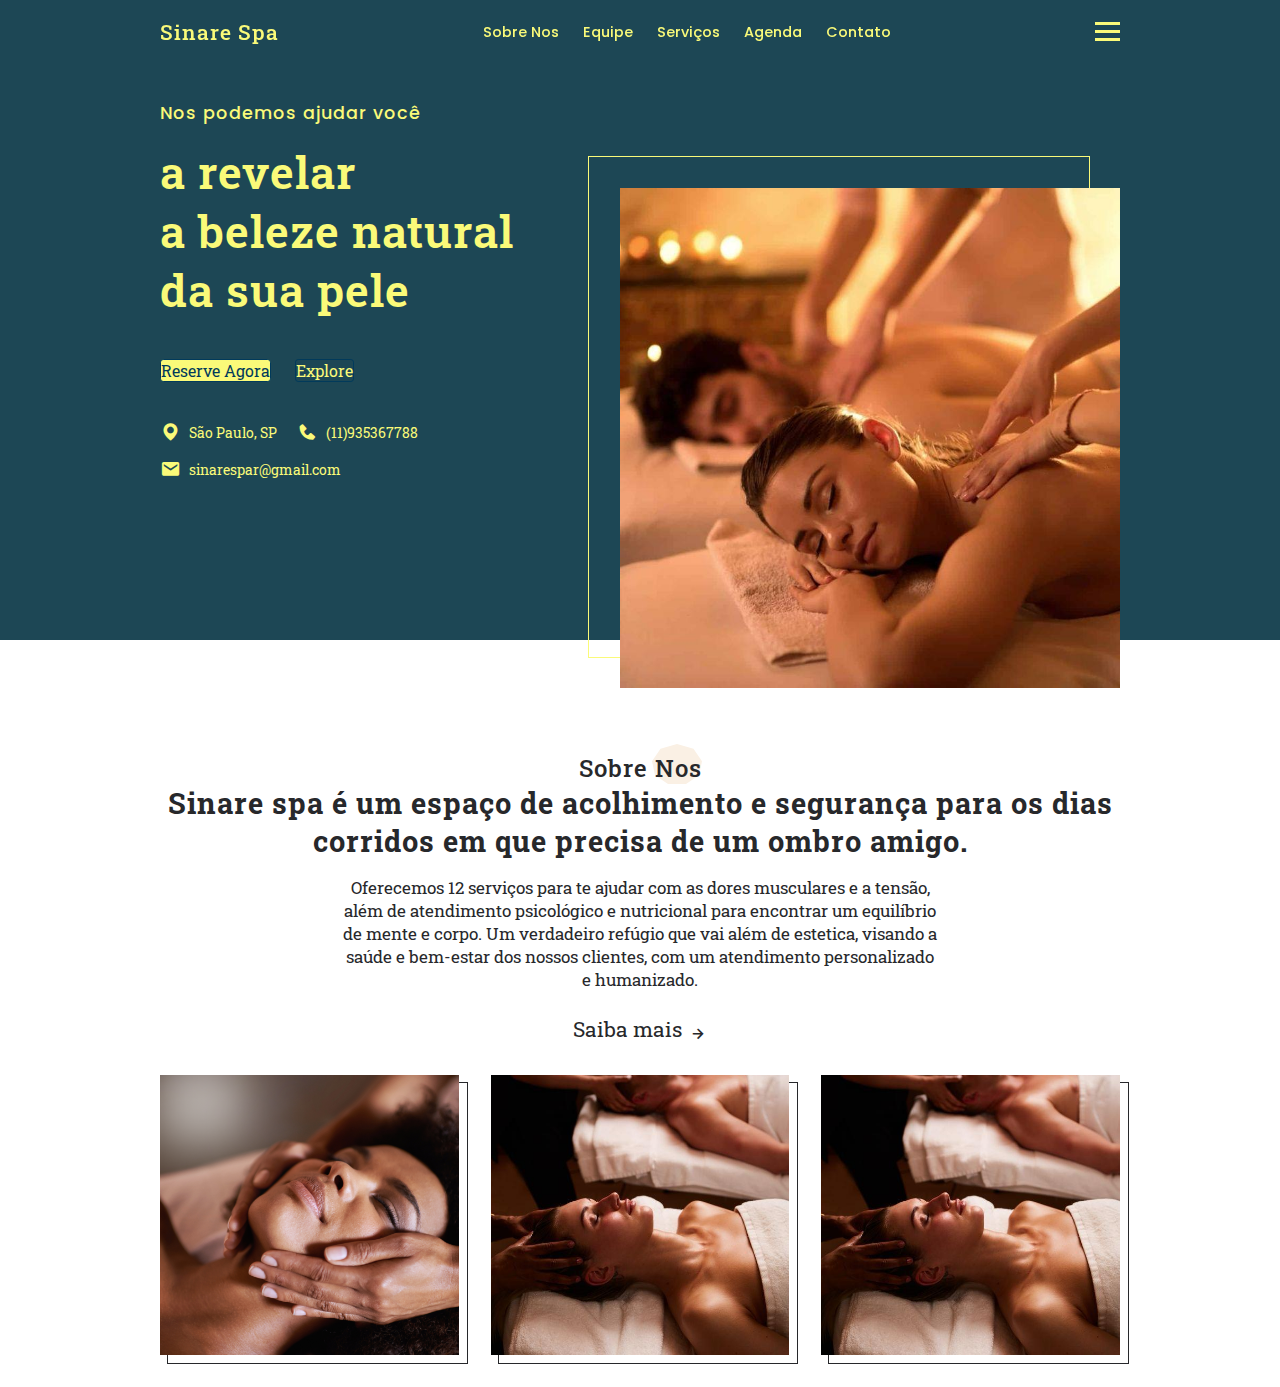
==== index.html @ 9d2c2ece "primeiro" ====
<!DOCTYPE html>
<html lang="en">
<head>
    <meta charset="UTF-8">
    <meta name="viewport" content="width=device-width, initial-scale=1.0">
    <title>Sinare Spa</title>
    <link rel="stylesheet" href="style.css">
    <link href='https://unpkg.com/boxicons@2.1.4/css/boxicons.min.css' rel='stylesheet'>

</head>
<body>
    <!--Header-->
    <header>
        <!--Nav-->
        <div class="nav container">
            <a href="#" class="logo">Sinare Spa</a>
                <!--NavBar-->
            <div class="navbar">
                <li><a href="#" class="nav-link">Sobre Nos</a></li>
                <li><a href="#" class="nav-link">Equipe</a></li>
                <li><a href="#" class="nav-link">Serviços</a></li>
                <li><a href="#" class="nav-link">Agenda</a></li>
                <li><a href="#" class="nav-link">Contato</a></li>
            </div>
                <!--Menu Icon-->
            <div class="menu-icon">
                <div class="line1"></div>
                <div class="line2"></div>
                <div class="line3"></div>
            </div>
        </div>
    </header>
    <!--home-->
    <section class="home" id="home">
        <div class="home-data container">
            <!--home text-->
            <div class="home-text">
                <h3>Nos podemos ajudar você</h3>
                <h2>a revelar <br> a beleze natural <br> da sua pele</h2>
                <div class="home-btns">
                    <a href="#" class="book-btn btn">Reserve Agora</a>
                    <a href="#" class="explore-btn btn">Explore</a>
                </div>
                <!--Home Image-->
                <div class="home-img">
                    <img src="imagem3.jpeg" alt="">
                </div>
                <!--Contato-->
                <div class="contact-info">
                    <div class="contact-info-box">
                        <i class='bx bxs-map'></i>
                        <span>São Paulo, SP</span>
                    </div>
                    <div class="contact-info-box">
                        <i class='bx bxs-phone'></i>
                        <span>(11)935367788</span>
                    </div>
                    <div class="contact-info-box">
                        <i class='bx bxs-envelope' ></i>
                        <span>sinarespar@gmail.com</span>
                    </div>
                </div> 
            </div>
            <!--2en home imagem para cecular -->
            <div class="home-bg">
                <img src="imagem3.jpeg" alt="">
            </div>
        </div>
    </section>
    <!--Sobre Nos-->
    <section class="about container" id="about">
        <!--Sobre Text-->
        <div class="about-text">
        <!--Heading-->
        <h2 class="heading"><span>Sobre Nos</span></h2>
        <h1>Sinare spa é um espaço de acolhimento e segurança para os dias corridos em que precisa de um ombro amigo.</h1>    
        <p>Oferecemos 12 serviços para te ajudar com as dores musculares e a tensão, além de atendimento psicológico e nutricional para encontrar um equilíbrio  de mente e corpo.
        Um verdadeiro refúgio que vai além de estetica, visando a saúde e bem-estar dos nossos clientes, com um atendimento personalizado e humanizado.
            </p>
        <a href="#" class="learn-more">
            <span>Saiba mais</span>
            <i class='bx bx-right-arrow-alt'></i>
        </a>
        </div>
        <!--Sobre Data-->
        <div class="about-data">
        <!--Box 1-->
        <div class="about-box">
            <img src="drenagem-facial.png" alt="">
            <div class="about-overlay">
                <div class="overlay-text">
                    <h2>Reflexologia podal</h2>
                    <p>20 minutos</p>
                </div>
            </div>
        </div>
        <!--Box2-->
        <div class="about-box">
            <img src="drenagem2.jpeg" alt="">
            <div class="about-overlay">
                <div class="overlay-text">
                    <h2>Drenagem corporal</h2>
                    <p>50 minutos</p>
                </div>
            </div>
        </div>
        <!--Box 3-->
        <div class="about-box">
            <img src="drenagem2.jpeg" alt="">
            <div class="about-overlay">
                <div class="overlay-text">
                    <h2>Massagem com pedras quentes</h2>
                    <p>50 minutos</p>
                </div>
            </div>
        </div>
        </div>
    </section>
    <!--Servicos-->
    
    <!--JS-->
    <script src="main.js"></script>
</body>
</html>
---- style.css ----
@import url('https://fonts.googleapis.com/css2?family=Poppins:wght@400;500;600;700&family=Raleway:ital,wght@0,100..900;1,100..900&family=Roboto+Slab:wght@100..900&display=swap');

:root {
    --main-color: #013a5b;
    --main-color2: #436672;
    --text-color:#fafa79;
    --container-color: #1d4755;
    --bg-color: #fff;
    --text-alter-color: #27282b;
    --poppins-font: "Poppins", sans-serif;
    --font-family-1: "Raleway", sans-serif;
    --font-family-2: "Roboto Slab", serif;
}

*{
    margin: 0;
    padding: 0;
    box-sizing: border-box;
    scroll-behavior: smooth;
    scroll-padding-top: 3rem;
    font-family: var(--font-family-2);
}

body{
    color: var(--text-color);
}
a{
    text-decoration: none;
}
li{
    list-style: none;
}
img{
    width: 100%;
}
section{
    padding: 3rem 0 2rem;
}
.container{
max-width: 960px;
margin: auto;
width: 100%;
}
/*Header*/
header{
    position: fixed;
    top: 0;
    left: 0;
    width: 100%;
    z-index: 100;
}
.nav{
    display: flex;
    justify-content: space-between;
    align-items: center;
}
.logo{
    font-size: 1.3rem;
    font-weight: 500;
    letter-spacing: 1px;
    color: var(--text-color);
}
.navbar{
    display: flex;
    align-items: center;
    column-gap: 1.5rem;
    padding: 20px 0;
}
.nav-link{
    position: relative;
    font-size: 0.9rem;
    font-weight: 500;
    color: var(--text-color);
    font-family: var(--poppins-font);
    transition: 0.3s all cubic-bezier(0.075, 0.82, 0.165, 1);
}
.nav-link::after{
    content: "";
    position: absolute;
    bottom: -2px;
    left: 0;
    width: 0%;
    height: 2px;
    background: var(--text-color);
    transition: 0.3s all cubic-bezier(0.075, 0.82, 0.165, 1);
}
.nav-link:hover.nav-link::after{
    width: 100%;
    transition: 0.3s all cubic-bezier(0.075, 0.82, 0.165, 1);
}
.menu-icon{
    display: flex;
    flex-direction: column;
    align-items: center;
    justify-content: center;
    row-gap: 5px;
    cursor: pointer;
    z-index: 200;
    transition: 0.3s;
}
.menu-icon div {
    display: block;
    background: var(--text-color);
    height: 3px;
    width: 25px;
    transition: 0.3s;
}
.move .line1 {
    transform: rotate(-45deg) translate(-5px, 5px);
}
.move .line2 {
    opacity: 0;
}
.move .line3 {
    transform: rotate(45deg) translate(-5px, -5px);
}

/*home*/
.home{
    min-height: 640px;
    background: var(--container-color);
}
.about container .about{
    min-height: 640px;
    background: var(--main-color2);
}
.home-img{
    display: none;
}

.home-data{
    position: relative;
    display: grid;
    grid-template-columns: repeat(2, 1fr);
    align-items: center;
}
.home-text {
    display: flex;
    flex-direction: column;
    row-gap: 1rem;
}
.home-text h3{
    font-size: 1.1rem;
    font-weight: 500;
    letter-spacing: 1px;
    font-family: var(--poppins-font);
}
.home-text h2{
    font-size: 2.8rem;
    font-weight: 600;
    letter-spacing: 1px;
    font-family: var(--font-family-2);
}
.home-btns{
    display: flex;
    align-items: center;
    column-gap: 1.5rem;
    margin-top: 1.5rem;
}
.book-btn{
    border: 1px solid var(--main-color);
    color: var(--main-color);
    background: var(--text-color);
    border-radius: 0.2rem;
}
.book-btn:hover{
    color: var(--text-color);
    background: transparent;
}
.explore-btn {
    border: 1px solid var(--main-color);
    color: var(--text-color);
    border-radius: 0.2rem;
}
.explore-btn:hover{
    color: var(--main-color);
    background: var(--text-color);
}
.home-bg{
    position: relative;
    width: 500px;
    height: 500px;
    bottom: -140px;
    z-index: 2;
}

.home-bg img {
    
    width: 100%;
    height: 100%;
    object-fit: cover;
    object-position: center;
}
.home-bg::after{
    content: "";
    width: 100%;
    height: 100%;
    position: absolute;
    top: -2rem;
    left: -2rem;
    border: 1px solid var(--text-color);
    background: transparent;
    z-index: -1;
}
.contact-info{
    display: inline-block;
    margin-top: 1.5rem;
}
.contact-info-box{
    display: inline-flex;
    align-items: center;
    column-gap: 0.5rem;
    margin-right: 1rem;
    margin-bottom: 1rem;
}
.contact-info-box .bx{
    font-size: 1.3rem;
}
.contact-info-box span{
    font-size: 0.875rem;
}
.about-text h2{
    font-size: 1.5rem;
    font-weight: 500;
    color: var(--text-alter-color);
}
.about-text{
    text-align: center;
    margin-top: 4rem !important;
}
.heading{
    position: relative;
    display: inline-flex;
    font-size: 1.5rem;
    font-weight: 500;
    letter-spacing: 1px;
    font-family: var(--poppins-font);
}
.heading::after{
    content: "";
    position: absolute;
    right: -0.5px;
    width: 50px;
    height: 40px;
    bottom: 0;
    background: #faf0e4;
    z-index: -1;
    clip-path: polygon(50% 0%,83% 12%, 100% 43%, 94% 78%, 68% 100%, 32% 100%, 6% 78%, 0% 43%, 17% 12%);
}
.about-text h1{
    font-size: 1.8rem;
    letter-spacing: 1px;
    margin-top: 1rem 0;
    color: var(--text-alter-color);
}
.about-text p{
    max-width: 600px;
    margin: auto;
    font-size: 1.075rem;
    color: var(--text-alter-color);
    margin-bottom: 1.5rem;
    margin-top: 1rem;
}
.learn-more{
    font-size: 1.3rem;
    display: inline-flex;
    align-items: self-end;
    color: var(--text-alter-color);
}
.learn-more .bx {
    font-size: 1.2rem;
    margin-left: 0.4rem;
    transition: 0.5s all cubic-bezier(0.075, 0.82, 0.165, 1);
}
.learn-more:hover .bx{
    margin-left: 0.8rem;
    transition: 0.5s all cubic-bezier(0.075, 0.82, 0.165, 1);
}
.about-data{
    display: grid;
    grid-template-columns: repeat(auto-fit, minmax(290px, auto));
    gap: 2rem;
    margin-top: 2rem;
}
.about-box{
    position: relative;
    width: 100%;
    height: 280px;
}
.about-box::after{
    content: "";
    width: 100%;
    height: 100%;
    position: absolute;
    top: 7px;
    left: 7px;
    border: 1px solid var(--text-alter-color);
    background: transparent;
    z-index: -1;

}
.about-box h2, p {
    color: var(--text-alter-color);
}
.about-box img{
   position: absolute;
   width: 100%;
   height: 100%;
   object-fit: cover;
   object-position: center;
}
.about-overlay{
   position: absolute; 
   top: 0;
   left: 0;
   width: 100%;
   height: 100%;
   display: flex;
   flex-direction: column;
   justify-content: flex-end;
   background: hsl(33, 69%, 94%, 0.7);
   padding: 15px;
   clip-path: circle(0% at 50% 50%);
   transition: 0.5s all cubic-bezier(0.075, 0.82, 0.165, 1);
}
.overlay-text h2{
    font-size: 1.2rem;
    margin-top: 0.5rem;
}
.overlay-text p{
    font-size: 0.978rem;
}
.about-box:hover .about-overlay{
    clip-path: circle(70.7% at 50% 50%);
   transition: 0.5s all cubic-bezier(0.075, 0.82, 0.165, 1);
}
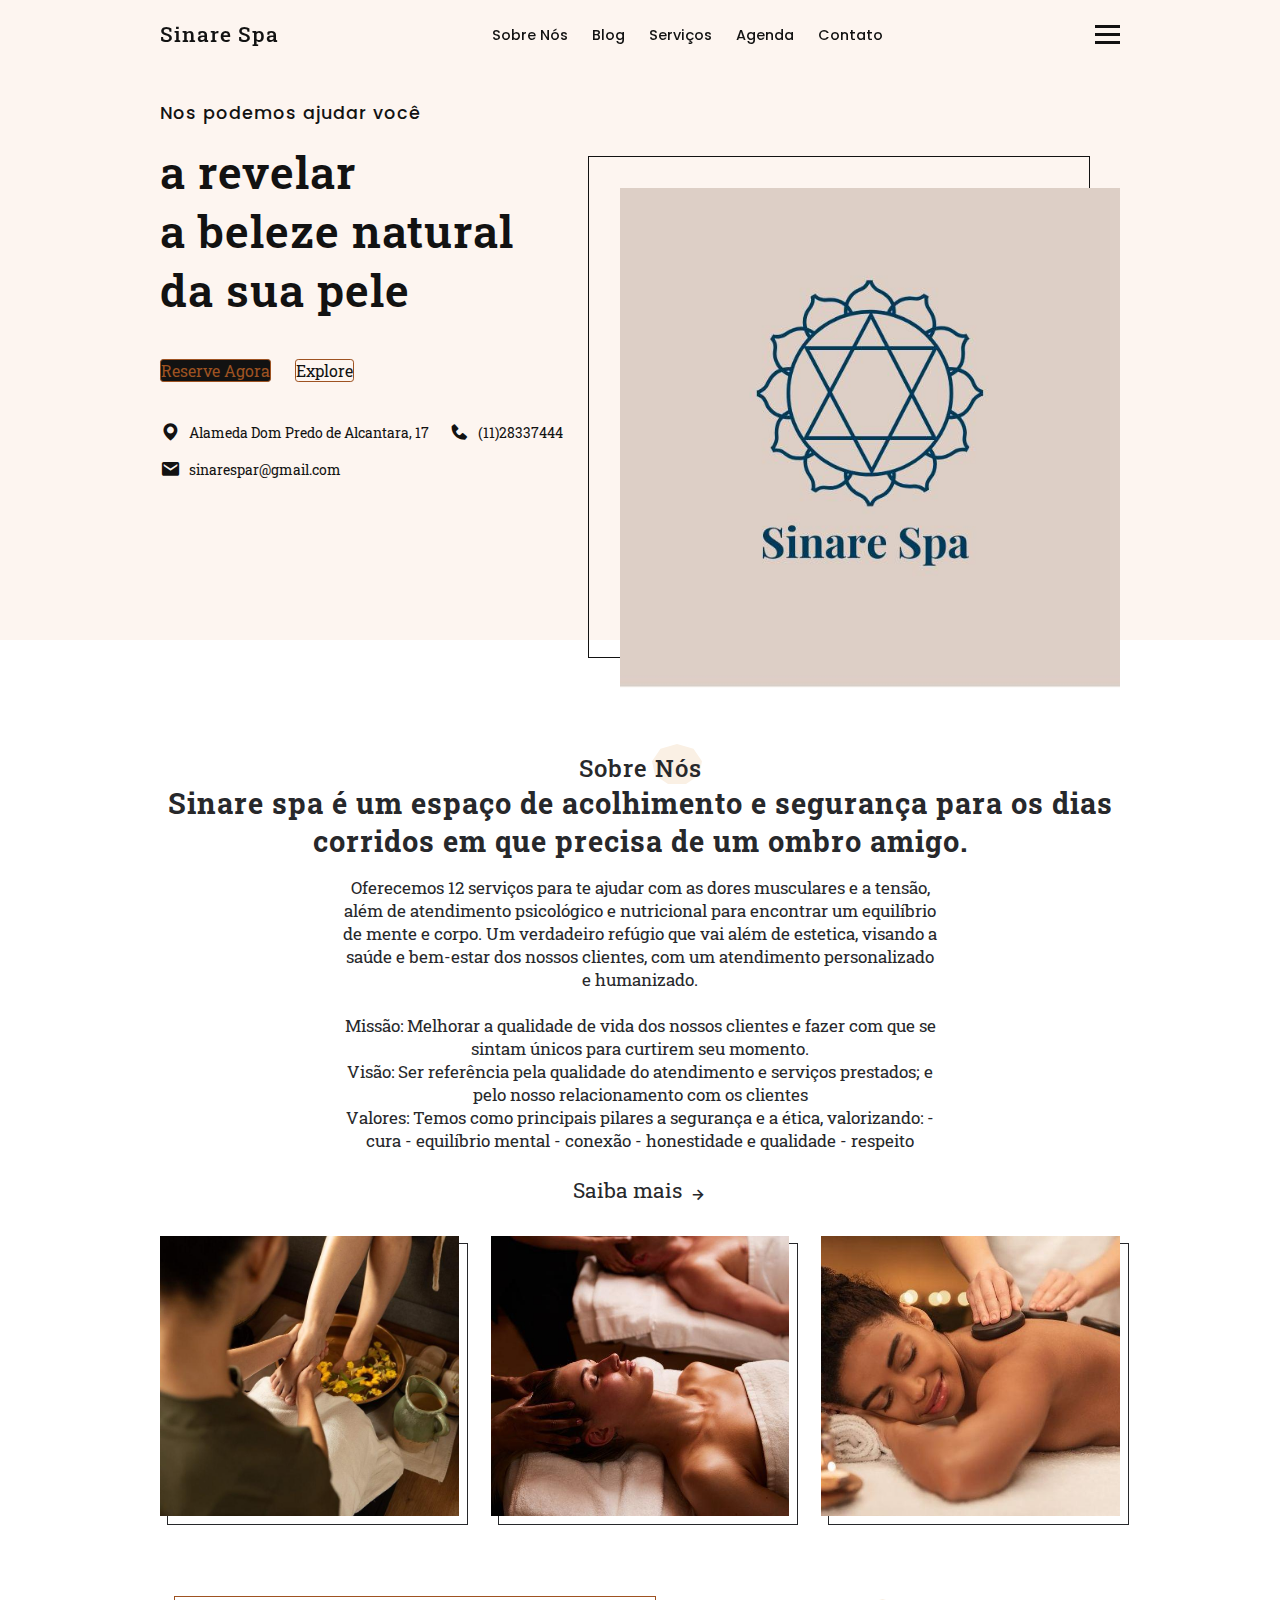
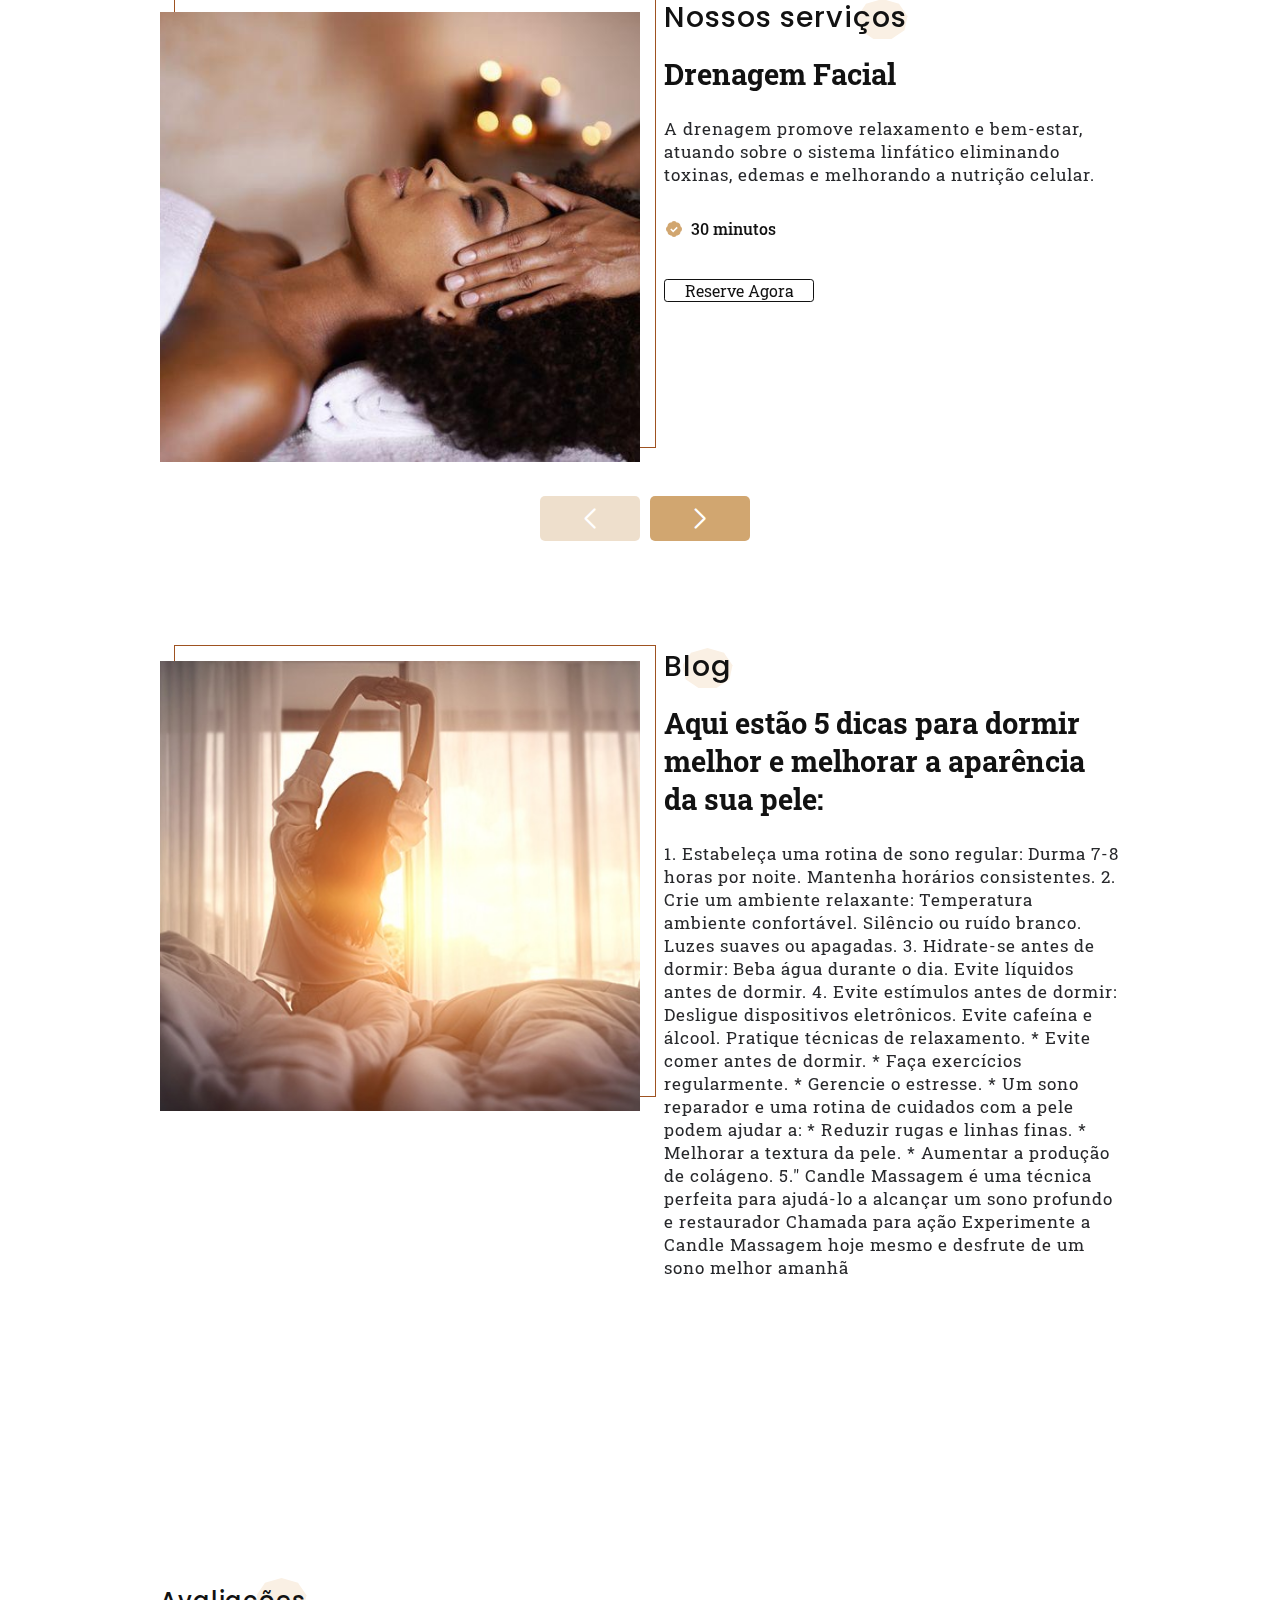
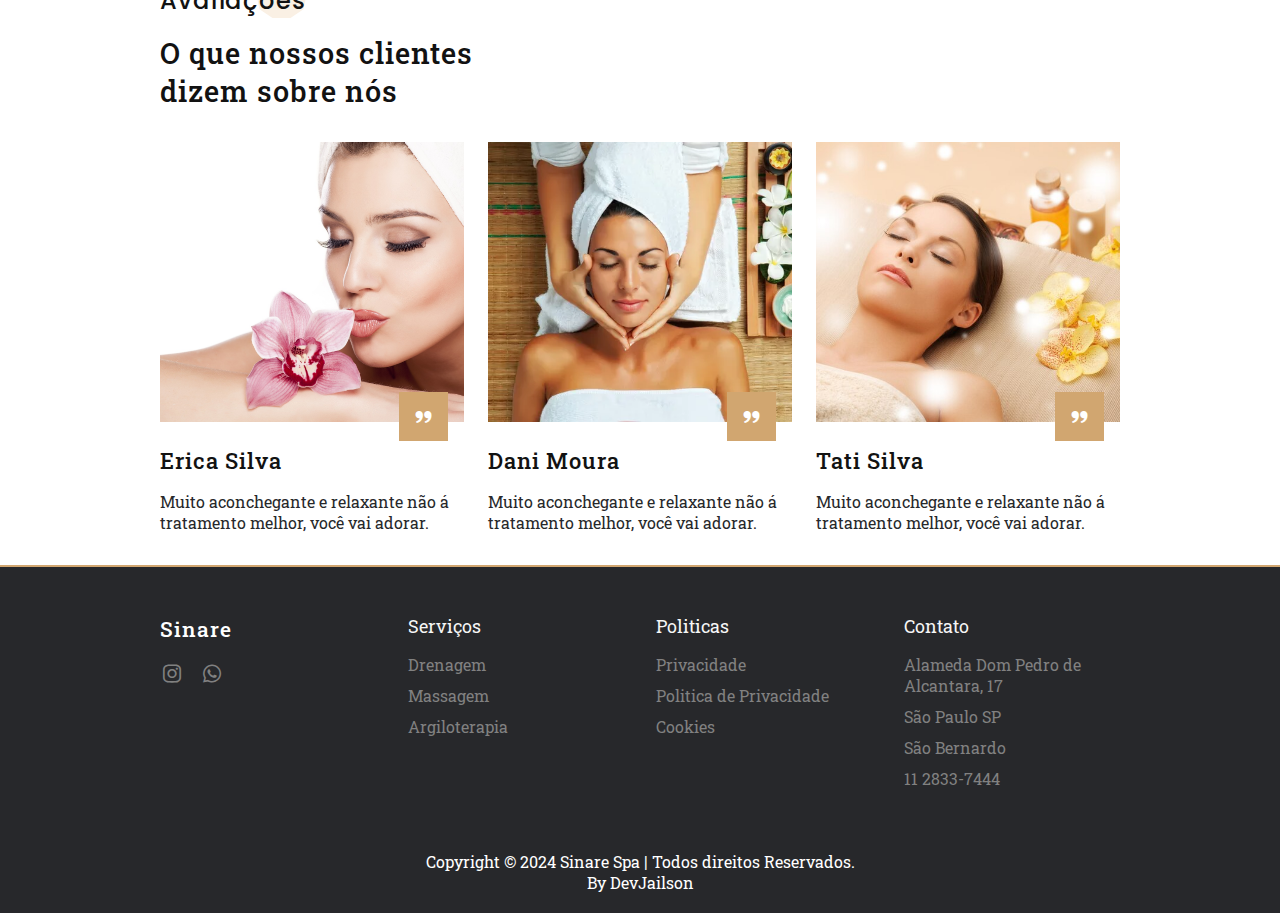
==== commit 1b787886: "segundo commit" ====
--- a/index.html
+++ b/index.html
@@ -4,8 +4,12 @@
     <meta charset="UTF-8">
     <meta name="viewport" content="width=device-width, initial-scale=1.0">
     <title>Sinare Spa</title>
+    <link rel="shortcut icon" href="fav-logo.jpeg" type="image/x-icon">
     <link rel="stylesheet" href="style.css">
     <link href='https://unpkg.com/boxicons@2.1.4/css/boxicons.min.css' rel='stylesheet'>
+     <!-- Link Swiper's CSS -->
+  <link rel="stylesheet" href="https://cdn.jsdelivr.net/npm/swiper@11/swiper-bundle.min.css" />
+
 
 </head>
 <body>
@@ -13,14 +17,14 @@
     <header>
         <!--Nav-->
         <div class="nav container">
-            <a href="#" class="logo">Sinare Spa</a>
+            <a href="#home" class="logo">Sinare Spa</a>
                 <!--NavBar-->
             <div class="navbar">
-                <li><a href="#" class="nav-link">Sobre Nos</a></li>
-                <li><a href="#" class="nav-link">Equipe</a></li>
-                <li><a href="#" class="nav-link">Serviços</a></li>
-                <li><a href="#" class="nav-link">Agenda</a></li>
-                <li><a href="#" class="nav-link">Contato</a></li>
+                <li><a href="#about" class="nav-link">Sobre Nós</a></li>
+                <li><a href="#blog" class="nav-link">Blog</a></li>
+                <li><a href="#services" class="nav-link">Serviços</a></li>
+                <li><a href="#services" class="nav-link">Agenda</a></li>
+                <li><a href="#testimonial" class="nav-link">Contato</a></li>
             </div>
                 <!--Menu Icon-->
             <div class="menu-icon">
@@ -38,22 +42,22 @@
                 <h3>Nos podemos ajudar você</h3>
                 <h2>a revelar <br> a beleze natural <br> da sua pele</h2>
                 <div class="home-btns">
-                    <a href="#" class="book-btn btn">Reserve Agora</a>
-                    <a href="#" class="explore-btn btn">Explore</a>
+                    <a href="#services" class="book-btn btn">Reserve Agora</a>
+                    <a href="#about" class="explore-btn btn">Explore</a>
                 </div>
                 <!--Home Image-->
                 <div class="home-img">
-                    <img src="imagem3.jpeg" alt="">
+                    <img src="fav-logo.jpeg" alt="">
                 </div>
                 <!--Contato-->
                 <div class="contact-info">
                     <div class="contact-info-box">
                         <i class='bx bxs-map'></i>
-                        <span>São Paulo, SP</span>
+                        <span>Alameda Dom Predo de Alcantara, 17</span>
                     </div>
                     <div class="contact-info-box">
                         <i class='bx bxs-phone'></i>
-                        <span>(11)935367788</span>
+                        <span>(11)28337444</span>
                     </div>
                     <div class="contact-info-box">
                         <i class='bx bxs-envelope' ></i>
@@ -63,7 +67,7 @@
             </div>
             <!--2en home imagem para cecular -->
             <div class="home-bg">
-                <img src="imagem3.jpeg" alt="">
+                <img src="fav-logo.jpeg" alt="">
             </div>
         </div>
     </section>
@@ -72,12 +76,18 @@
         <!--Sobre Text-->
         <div class="about-text">
         <!--Heading-->
-        <h2 class="heading"><span>Sobre Nos</span></h2>
+        <h2 class="heading"><span>Sobre Nós</span></h2>
         <h1>Sinare spa é um espaço de acolhimento e segurança para os dias corridos em que precisa de um ombro amigo.</h1>    
         <p>Oferecemos 12 serviços para te ajudar com as dores musculares e a tensão, além de atendimento psicológico e nutricional para encontrar um equilíbrio  de mente e corpo.
-        Um verdadeiro refúgio que vai além de estetica, visando a saúde e bem-estar dos nossos clientes, com um atendimento personalizado e humanizado.
+        Um verdadeiro refúgio que vai além de estetica, visando a saúde e bem-estar dos nossos clientes, com um atendimento personalizado e humanizado. <br><br> <span>Missão:</span> Melhorar a qualidade de vida dos nossos clientes e fazer com que se sintam únicos para curtirem seu momento. <br>
+        <span>Visão:</span> Ser referência pela qualidade do atendimento e serviços prestados; e pelo nosso relacionamento com os clientes <br> <span>Valores:</span> Temos como principais pilares a segurança e a ética, valorizando:
+        - cura 
+        - equilíbrio mental 
+        - conexão 
+        - honestidade e qualidade 
+        - respeito
             </p>
-        <a href="#" class="learn-more">
+        <a href="#testimonial" class="learn-more">
             <span>Saiba mais</span>
             <i class='bx bx-right-arrow-alt'></i>
         </a>
@@ -86,7 +96,7 @@
         <div class="about-data">
         <!--Box 1-->
         <div class="about-box">
-            <img src="drenagem-facial.png" alt="">
+            <img src="services4.jpeg" alt="">
             <div class="about-overlay">
                 <div class="overlay-text">
                     <h2>Reflexologia podal</h2>
@@ -106,7 +116,7 @@
         </div>
         <!--Box 3-->
         <div class="about-box">
-            <img src="drenagem2.jpeg" alt="">
+            <img src="services2.jpeg" alt="">
             <div class="about-overlay">
                 <div class="overlay-text">
                     <h2>Massagem com pedras quentes</h2>
@@ -117,7 +127,443 @@
         </div>
     </section>
     <!--Servicos-->
-    
+    <section class="services container" id="services">
+        <!--Services content-->
+        <div class="swiper services-content">
+            <div class="swiper-wrapper">
+                <!--Box 1-->
+              <div class="swiper-slide">
+                <div class="services-box">
+                    <div class="ser-img">
+                        <img src="services6.jpeg" alt="">
+                    </div>
+                    <div class="box-data">
+                        <h2 class="heading">Nossos serviços</h2>
+                        <h2>Drenagem Facial</h2>
+                        <p>A drenagem promove relaxamento e bem-estar, atuando sobre o sistema linfático eliminando toxinas, edemas e melhorando a nutrição celular.
+                        </p>
+                        <div class="packge">
+                            <div class="p-box">
+                                <i class='bx bxs-badge-check'></i>
+                                <span>30 minutos</span>
+                            </div>
+                            <!--Btn-->
+                            <a href="#" class="book-now btn">Reserve Agora</a>
+                        </div>
+                    </div>
+                </div>
+              </div>
+                <!--Box 2-->
+                <div class="swiper-slide">
+                    <div class="services-box">
+                        <div class="ser-img">
+                            <img src="services9.jpeg" alt="">
+                        </div>
+                        <div class="box-data">
+                            <h2 class="heading">Nossos serviços</h2>
+                            <h2>Reflexologia podal</h2>
+                            <p>É uma técnica que visa estimular vários pontos do corpo através das plantas dos pés. A técnica alivia dores, cólica, melhora a circulação sanguínea
+                            </p>
+                            <div class="packge">
+                                <div class="p-box">
+                                    <i class='bx bxs-badge-check'></i>
+                                    <span>20 minutos</span>
+                                </div>
+                                <!--Btn-->
+                                <a href="#" class="book-now btn">Reserve Agora</a>
+                            </div>
+                        </div>
+                    </div>
+                  </div>
+                    <!--Box 3-->
+              <div class="swiper-slide">
+                <div class="services-box">
+                    <div class="ser-img">
+                        <img src="services8.jpeg" alt="">
+                    </div>
+                    <div class="box-data">
+                        <h2 class="heading">Nossos serviços</h2>
+                        <h2>Candle massagem</h2>
+                        <p>A candle massagem é uma das queridinhas do spa por oferecer uma gama grande e variada de benefícios, sendo os principais: alívio de tensão e rigidez muscular, insônia, dores, fadiga, melhora a circulação, mantém a pele hidratada por 15 dias</p>
+                        <div class="packge">
+                            <div class="p-box">
+                                <i class='bx bxs-badge-check'></i>
+                                <span>50 minutos</span>
+                            </div>
+                            <!--Btn-->
+                            <a href="#" class="book-now btn">Reserve Agora</a>
+                        </div>
+                    </div>
+                </div>
+              </div>
+                <!--Box 4-->
+                <div class="swiper-slide">
+                    <div class="services-box">
+                        <div class="ser-img">
+                            <img src="services2.jpeg" alt="">
+                        </div>
+                        <div class="box-data">
+                            <h2 class="heading">Nossos serviços</h2>
+                            <h2>Massagem com pedras quentes</h2>
+                            <p>Essa massagem tem como propósito o alívio de dor e a melhora do sono, além do relaxamento. Ela é ótima para relaxar o músculo, dores crônicas, lesões na pele, tensão muscular, redução do stress, ajuda na retenção hídrica, evita a insônia e melhora o funcionamento intestinal.</p>
+                            <div class="packge">
+                                <div class="p-box">
+                                    <i class='bx bxs-badge-check'></i>
+                                    <span>50 minutos</span>
+                                </div>
+                                <!--Btn-->
+                                <a href="#" class="book-now btn">Reserve Agora</a>
+                            </div>
+                        </div>
+                    </div>
+                  </div>
+                    <!--Box 5-->
+              <div class="swiper-slide">
+                <div class="services-box">
+                    <div class="ser-img">
+                        <img src="services14.jpeg" alt="">
+                    </div>
+                    <div class="box-data">
+                        <h2 class="heading">Nossos serviços</h2>
+                        <h2>Massagem modeladora</h2>
+                        <p>Tem o objetivo de harmonizar o corpo e reduzir medidas, combatendo a retenção hídrica.
+                        </p>
+                        <div class="packge">
+                            <div class="p-box">
+                                <i class='bx bxs-badge-check'></i>
+                                <span>50 minutos</span>
+                            </div>
+                            <!--Btn-->
+                            <a href="#" class="book-now btn">Reserve Agora</a>
+                        </div>
+                    </div>
+                </div>
+              </div>
+                <!--Box 6-->
+                <div class="swiper-slide">
+                    <div class="services-box">
+                        <div class="ser-img">
+                            <img src="services12.jpeg" alt="">
+                        </div>
+                        <div class="box-data">
+                            <h2 class="heading">Nossos serviços</h2>
+                            <h2>Hidratação Corporal</h2>
+                            <p>É um processo de hidratação e nutrição da pele por meio de produtos indicados para cada tipo de pele (seca, envelhecida, ou desidratada) com o objetivo de reestabelecer o equilíbrio e a barreira cutânea da pele, deixando macia e suave.
+                            </p>
+                            <div class="packge">
+                                <div class="p-box">
+                                    <i class='bx bxs-badge-check'></i>
+                                    <span>50 minutos</span>
+                                </div>
+                                <!--Btn-->
+                                <a href="#" class="book-now btn">Reserve Agora</a>
+                            </div>
+                        </div>
+                    </div>
+                  </div>
+                    <!--Box 7-->
+              <div class="swiper-slide">
+                <div class="services-box">
+                    <div class="ser-img">
+                        <img src="services10.jpeg" alt="">
+                    </div>
+                    <div class="box-data">
+                        <h2 class="heading">Nossos serviços</h2>
+                        <h2>Banho de imersão</h2>
+                        <p>Realizado em banheira, com água aquecida com temperatura que pode chegar a 38 graus. Ajuda a relaxar, hidratar a pele, diminuir dores de cabeça, elimina toxinas, recupera a musculatura e  aliviar o estresse.
+                        </p>
+                        <div class="packge">
+                            <div class="p-box">
+                                <i class='bx bxs-badge-check'></i>
+                                <span>20 minutos</span>
+                            </div>
+                            <!--Btn-->
+                            <a href="#" class="book-now btn">Reserve Agora</a>
+                        </div>
+                    </div>
+                </div>
+              </div>
+                <!--Box 8-->
+                <div class="swiper-slide">
+                    <div class="services-box">
+                        <div class="ser-img">
+                            <img src="services11.jpeg" alt="">
+                        </div>
+                        <div class="box-data">
+                            <h2 class="heading">Nossos serviços</h2>
+                            <h2>Massagem miofacial </h2>
+                            <p>Libera a tensão dos tecidos, auxilia na redução da dor, melhora a mobilidade e  flexibilidade e no fluxo sanguíneo para os músculos. 
+                                Apos a massagem será uma sensação de relaxamento profundo e um aumento da amplitude de movimento.
+                            </p>
+                            <div class="packge">
+                                <div class="p-box">
+                                    <i class='bx bxs-badge-check'></i>
+                                    <span>50 minutos</span>
+                                </div>
+                                <!--Btn-->
+                                <a href="#" class="book-now btn">Reserve Agora</a>
+                            </div>
+                        </div>
+                    </div>
+                  </div>
+                    <!--Box 9-->
+              <div class="swiper-slide">
+                <div class="services-box">
+                    <div class="ser-img">
+                        <img src="services13.jpeg" alt="">
+                    </div>
+                    <div class="box-data">
+                        <h2 class="heading">Nossos serviços</h2>
+                        <h2>Argiloterapia </h2>
+                        <p>Possui ação terapêutica rica em minerais, tem ação antioxidante, antisséptica, ajuda a desinflamar, remover impurezas e desintoxicar a pele na região aplicada.
+                            Ela ativa a circulação sanguínea da região.                            
+                        </p>
+                        <div class="packge">
+                            <div class="p-box">
+                                <i class='bx bxs-badge-check'></i>
+                                <span>20 minutos</span>
+                            </div>
+                            <!--Btn-->
+                            <a href="#" class="book-now btn">Reserve Agora</a>
+                        </div>
+                    </div>
+                </div>
+              </div>
+                 <!--Box 10-->
+                 <div class="swiper-slide">
+                    <div class="services-box">
+                        <div class="ser-img">
+                            <img src="services.jpeg" alt="">
+                        </div>
+                        <div class="box-data">
+                            <h2 class="heading">Nossos serviços</h2>
+                            <h2>Massagem relaxante </h2>
+                            <p>Na massagem relaxante são feitos movimentos suaves e firmes para aliviar a tensão e promover relaxamento mental e físico.                           
+                            </p>
+                            <div class="packge">
+                                <div class="p-box">
+                                    <i class='bx bxs-badge-check'></i>
+                                    <span>50 minutos</span>
+                                </div>
+                                <!--Btn-->
+                                <a href="#" class="book-now btn">Reserve Agora</a>
+                            </div>
+                        </div>
+                    </div>
+                  </div>
+              <!--Box 11-->
+              <div class="swiper-slide">
+                <div class="services-box">
+                    <div class="ser-img">
+                        <img src="services7.jpeg" alt="">
+                    </div>
+                    <div class="box-data">
+                        <h2 class="heading">Nossos serviços</h2>
+                        <h2>Ventosaterapia</h2>
+                        <p>É indicada para o tratamento de desconfortos agudos, lesão ou dor crônica, aliviar a dor das articulações como artrite e  elimina dores de caimbras.
+                        </p>
+                        <div class="packge">
+                            <div class="p-box">
+                                <i class='bx bxs-badge-check'></i>
+                                <span>50 minutos</span>
+                            </div>
+                            <!--Btn-->
+                            <a href="#" class="book-now btn">Reserve Agora</a>
+                        </div>
+                    </div>
+                </div>
+              </div>
+            </div>
+          </div>
+          <!--Swiper Btns-->
+          <div class="slider-btns">
+            <div class="swiper-button-prev"></div>
+            <div class="swiper-button-next"></div>
+          </div>
+        </div>
+    </section>
+    <section class="blog container" id="blog">
+        <!--blog content-->
+        <div class="swiper blog-content">
+            <div class="swiper-wrapper">
+                <!--Box 1-->
+              <div class="swiper-slide">
+                <div class="blog-box">
+                    <div class="ser-img">
+                        <img src="blog1.jpg" alt="">
+                    </div>
+                    <div class="box-data">
+                        <h2 class="heading">Blog</h2>
+                        <h2>Aqui estão 5 dicas para dormir melhor e melhorar a aparência da sua pele:</h2>
+                        <p>1. Estabeleça uma rotina de sono regular: Durma 7-8 horas por noite. Mantenha horários consistentes.
+                            2. Crie um ambiente relaxante: Temperatura ambiente confortável. Silêncio ou ruído branco. Luzes suaves ou apagadas.
+                            3. Hidrate-se antes de dormir: Beba água durante o dia. Evite líquidos antes de dormir.
+                            4. Evite estímulos antes de dormir: Desligue dispositivos eletrônicos. Evite cafeína e álcool. Pratique técnicas de relaxamento.
+                            * Evite comer antes de dormir.
+                            * Faça exercícios regularmente.
+                            * Gerencie o estresse.
+                            * Um sono reparador e uma rotina de cuidados com a pele podem ajudar a:
+                            * Reduzir rugas e linhas finas.
+                            * Melhorar a textura da pele.
+                            * Aumentar a produção de colágeno.
+                            
+                            5." Candle Massagem é uma técnica perfeita para ajudá-lo a alcançar um sono profundo e restaurador
+                            
+                            Chamada para ação
+                            Experimente a Candle Massagem hoje mesmo e desfrute de um sono melhor amanhã</p>
+                        
+                    </div>
+                </div>
+              </div>
+                  <!--Box 2-->
+                  <div class="swiper-slide">
+                    <div class="blog-box">
+                        <div class="ser-img">
+                            <img src="blog2.avif" alt="">
+                        </div>
+                        <div class="box-data">
+                            <h2 class="heading">Blog</h2>
+                            <h2>Dicas para manter a pele hidratada no inverno </h2>
+                            <p>1.Beber no mínimo dois litros de água por dia.
+
+                                2.Evitar banhos quentes e muito demorados; evitar se ensaboar demais e usar buchas, que também contribuem para alterar a composição do manto hidrolipídico (hidratante natural produzido pelo organismo) que protege a pele.
+                                
+                                3.Usar o hidratante logo após sair do box – ainda no banheiro – com aquele vaporzinho pós-banho, que ajuda na penetração do creme.
+                                
+                                4.Para peles oleosas, e acneicas, evitar hidratante comum no rosto, usar oil free nas áreas de maior oleosidade (rosto e tórax).
+                                Os lábios também costumam ressecar muito no inverno.
+                                
+                                5.É importante usar hidratantes específicos para essa região e, assim, evitar rachaduras.
+                                
+                                6.Usar filtro solar diariamente.</p>
+                            
+                        </div>
+                    </div>
+                  </div>
+                   <!--Box 3-->
+                   <div class="swiper-slide">
+                    <div class="blog-box">
+                        <div class="ser-img">
+                            <img src="blog3.jpg" alt="">
+                        </div>
+                        <div class="box-data">
+                            <h2 class="heading">Blog</h2>
+                            <h2>10 óleos essenciais e no que eles ajudam</h2>
+                            <p>1 óleo de lavando(ajuda a relaxar,reduz ansiedade e melhora no sono).
+                                2 óleo de melaleuca (possui propriedades antimicrobianos e anti-inflamatórios,útil para acne e infecções).
+                                3 óleo de eucalipto (alivia a congestão respiratória e tem propriedades antiinflamatório).
+                                4 óleo de hortelã-pimenta(ajuda dores de cabeça e melhora a clareza mental).
+                                5 óleo de limão(tem propriedades antioxidantes e pode ajudar a melhorar o humor e a concentração).
+                                6 óleo de laranja doce(Promove a sensação de felicidade e reduz o estresse).
+                                7 óleo de alecrim(estimula a memória,melhora a concentração e pode ajudar na dor muscular).
+                                8 óleo Ylang-Yang(hidrata e perfuma a pele,promove relaxamento e bem estar).
+                                9 óleo de camomila(conhecido por suas propriedades calmantes,ajuda na ansiedade e na insônia).
+                                10 óleo de Frankincense (possui propriedades relaxantes e embelezador, estimula as defesas naturais do organismo).</p>
+                            
+                        </div>
+                    </div>
+                  </div>
+                   <!--Box 4-->
+                   <div class="swiper-slide">
+                    <div class="blog-box">
+                        <div class="ser-img">
+                            <img src="blog4.webp" alt="">
+                        </div>
+                        <div class="box-data">
+                            <h2 class="heading">Blog</h2>
+                            <h2>Emagrecimento</h2>
+                            <p>Emagrecer não é apenas estática mas sim saúde, o spa sinare oferece diversos serviços que podem facilitar essa jornada além de te proporcionar relaxamento e um ambiente seguro onde suas dores são ouvidas, tudo é pensado para sua saúde e bem estar: 
+                                1. Nutricionista 
+                                A alimentação é fundamental para o processo de emagrecimento, nosso espaço conta uma ótima profissão para que você otimize seu tempo e tenha oque precisa em um único lugar.
+                                2. Pacote detox 
+                                O pacote detox tem incluso Drenagem linfática manual Corporal e argiloterapia, a Drenagem ajuda a desinchar seu corpo e fazer com que seu sistema linfático desconjestione e a argiloterapia tem efeito hidratante, renovação celular e ajuda a combater a flacidez
+                                3. massagem modeladora
+                                A massagem modeladora é uma técnica que visa melhorar o contorno facial, trazendo harmonia e autoestima
+                                4. Tratamento psicológico 
+                                Sabemos que muitas vezes a origem do excesso de peso é uma distorção psicológica de imagem ou até mesmo um sentimento reprimido, por isso nosso spa oferece tratamento psicológico para tratar a causa e não apenas o problema.
+                                5. Massagem relaxante 
+                                O stress também é um agravante para quem procura emagrecer, ele aumenta o nível de cortisol no corpo (hormônio que acumula gordura) além de que deixa as pessoas mais ansiosas e isso faz com que queiram comer mesmo sem estarem com fome.
+                                
+                                Agende seu horário e permita que o spa sinare faça parte da sua jornada.</p>
+                            
+                        </div>
+                    </div>
+                  </div>
+
+        </div>
+    </section>
+    <!--Avaliações-->
+    <section class="testimonial container" id="testimonial">
+        <h2 class="heading">Avaliações</h2>
+        <h3>O que nossos clientes <br/> 
+            dizem sobre nós</h3>
+    <!--Avaliações data-->
+    <div class="testimonial-data">
+        <!--Box 1-->
+        <div class="t-box">
+            <div class="t-img">
+                <img src="avaliacao1.jpg" alt="">
+                <i class='bx bxs-quote-alt-right'></i>
+            </div>
+            <h2>Erica Silva</h2>
+            <p>Muito aconchegante e relaxante não á tratamento melhor, você vai adorar.</p>
+        </div>
+          <!--Box 2-->
+          <div class="t-box">
+            <div class="t-img">
+                <img src="avaliacao2.jpg" alt="">
+                <i class='bx bxs-quote-alt-right'></i>
+            </div>
+            <h2>Dani Moura</h2>
+            <p>Muito aconchegante e relaxante não á tratamento melhor, você vai adorar.</p>
+        </div>
+          <!--Box 3-->
+          <div class="t-box">
+            <div class="t-img">
+                <img src="avaliacao3.jpg" alt="">
+                <i class='bx bxs-quote-alt-right'></i>
+            </div>
+            <h2>Tati Silva</h2>
+            <p>Muito aconchegante e relaxante não á tratamento melhor, você vai adorar.</p>
+        </div>
+    </div>
+    </section>
+    <!--Footer-->
+    <section class="footer">
+        <div class="footer-container container">
+            <div class="footer-box">
+                <a href="#home" class="logo">Sinare</a>
+                <div class="social">
+                    <a href="#"><i class='bx bxl-instagram'></i></a>
+                    <a href="#"><i class='bx bxl-whatsapp'></i></a>
+                </div>
+            </div>
+            <div class="footer-box">
+                <h3>Serviços</h3>
+                <a href="#">Drenagem</a>
+                <a href="#">Massagem</a>
+                <a href="#">Argiloterapia</a>
+            </div>
+            <div class="footer-box">
+                <h3>Politicas</h3>
+                <a href="#">Privacidade</a>
+                <a href="#">Politica de Privacidade</a>
+                <a href="#">Cookies</a>
+            </div>
+            <div class="footer-box">
+                <h3>Contato</h3>
+                <p>Alameda Dom Pedro de Alcantara, 17 </p>
+                <p>São Paulo SP</p> 
+                <p>São Bernardo</p> 
+                <p>11 2833-7444</p>
+            </div>
+        </div>
+    </section>
+    <div class="copyright">
+        <p>Copyright &#169; 2024 Sinare Spa | Todos direitos Reservados.<br>By DevJailson</p>
+    </div>
+    <!-- Swiper JS -->
+  <script src="https://cdn.jsdelivr.net/npm/swiper@11/swiper-bundle.min.js"></script>
     <!--JS-->
     <script src="main.js"></script>
 </body>
--- a/style.css
+++ b/style.css
@@ -1,10 +1,10 @@
 @import url('https://fonts.googleapis.com/css2?family=Poppins:wght@400;500;600;700&family=Raleway:ital,wght@0,100..900;1,100..900&family=Roboto+Slab:wght@100..900&display=swap');
 
 :root {
-    --main-color: #013a5b;
-    --main-color2: #436672;
-    --text-color:#fafa79;
-    --container-color: #1d4755;
+    --main-color: #9e5221;
+    --main-color2: #9e5221;
+    --text-color:#121212;
+    --container-color: #fdf5f0;
     --bg-color: #fff;
     --text-alter-color: #27282b;
     --poppins-font: "Poppins", sans-serif;
@@ -20,6 +20,14 @@
     scroll-padding-top: 3rem;
     font-family: var(--font-family-2);
 }
+/*Scroll Bar*/
+html::-webkit-scrollbar{
+    width: 0.5rem;
+    background: transparent;
+}
+html::-webkit-scrollbar-thumb{
+    background: #d1a670;
+}
 
 body{
     color: var(--text-color);
@@ -49,10 +57,16 @@
     width: 100%;
     z-index: 100;
 }
+header.shadow{
+    background: var(--bg-color);
+    box-shadow: 0 1px 4px hsl(0deg 4% 15% / 10%);
+    transition: 0.4s;
+}
 .nav{
     display: flex;
     justify-content: space-between;
     align-items: center;
+    padding: 20px 0;
 }
 .logo{
     font-size: 1.3rem;
@@ -64,7 +78,7 @@
     display: flex;
     align-items: center;
     column-gap: 1.5rem;
-    padding: 20px 0;
+    
 }
 .nav-link{
     position: relative;
@@ -333,4 +347,450 @@
 .about-box:hover .about-overlay{
     clip-path: circle(70.7% at 50% 50%);
    transition: 0.5s all cubic-bezier(0.075, 0.82, 0.165, 1);
+}
+.services .heading{
+    margin-bottom: 1rem;
+}
+.ser-img{
+    position: relative;
+    width: 480px;
+    height: 450px;
+    margin-top: 1rem;
+}
+.ser-img::after{
+    content: "";
+    width: 100%;
+    height: 100%;
+    position: absolute;
+    top: -1rem;
+    right: -1rem;
+    border: 1px solid var(--main-color);
+    background: transparent;
+    z-index: -1;
+}
+.ser-img img{
+    width: 100%;
+    height: 100%;
+    object-fit: cover;
+    object-position: center;
+}
+.services-box{
+    display: grid;
+    grid-template-columns: repeat(2, 1fr);
+    gap: 1.5rem;
+}
+.box-data h2{
+font-size: 1.8rem;
+}
+.box-data p{
+    font-size: 1.075rem;
+    color: var(--text-alter-color);
+    letter-spacing: 1px;
+    margin: 1.5rem 0;
+}
+.packge{
+    display: grid;
+    row-gap: 1rem;
+    margin: 2rem 0 1rem;
+}
+.p-box{
+    display: flex;
+    align-items: center;
+    column-gap: 0.5rem;
+}
+.p-box .bx{
+    font-size: 1.2rem;
+    color: #d1a670;
+}
+.p-box span{
+    font-weight: 500;
+}
+.book-now{
+    max-width: 150px;
+    text-align: center;
+    border: 1px solid var(--text-color);
+    color: var(--text-color);
+    border-radius: 0.2rem;
+    margin-top: 1.5rem;
+}
+.book-now:hover{
+    border: 1px solid var(--main-color);
+    color: var(--bg-color);
+    background: #d1a670;
+}
+.slider-btns{
+    display: flex;
+    justify-content: center;
+    width: 100%;
+    max-width: 1000px;
+    margin: 1.5rem auto 1.5rem auto;
+}
+.swiper-button-prev, .swiper-button-next{
+position: static !important;
+transform: translate(0, 0);
+margin: 10px 0 0 10px !important;
+background-color: #d1a670;
+width: 100px !important;
+height: 45px !important;
+border-radius: 5px;
+}
+.swiper-button-prev::after, 
+.swiper-button-next::after{
+    font-size: 20px !important;
+    font-weight: 800;
+    color: #ffffff !important;
+}
+/*blog*/
+.blog .heading{
+    margin-bottom: 1rem;
+}
+.ser-img{
+    position: relative;
+    width: 480px;
+    height: 450px;
+    margin-top: 1rem;
+}
+.ser-img::after{
+    content: "";
+    width: 100%;
+    height: 100%;
+    position: absolute;
+    top: -1rem;
+    right: -1rem;
+    border: 1px solid var(--main-color);
+    background: transparent;
+    z-index: -1;
+}
+.ser-img img{
+    width: 100%;
+    height: 100%;
+    object-fit: cover;
+    object-position: center;
+}
+.blog-box{
+    display: grid;
+    grid-template-columns: repeat(2, 1fr);
+    gap: 1.5rem;
+}
+.box-data h2{
+font-size: 1.8rem;
+}
+.box-data p{
+    font-size: 1.075rem;
+    color: var(--text-alter-color);
+    letter-spacing: 1px;
+    margin: 1.5rem 0;
+}
+/*Avaliacao*/
+.testimonial .heading{
+    margin-bottom: 1rem;
+}
+.testimonial h3{
+    font-size: 1.8rem;
+    letter-spacing: 1px;
+    font-weight: 500;
+}
+.testimonial-data{
+    display: grid;
+    grid-template-columns: repeat(3, 1fr);
+    gap: 1.5rem;
+    margin-top: 2rem;
+}
+.t-img{
+    width: 100%;
+    height: 280px;
+    position: relative;
+    margin-bottom: 1.5rem;
+}
+.t-img img{
+    position: absolute;
+    width: 100%;
+    height: 100%;
+    object-fit: cover;
+    object-position: center;
+}
+.t-img .bx{
+    font-size: 1.2rem;
+    position: absolute;
+    bottom: -1.2rem;
+    right: 1rem;
+    padding: 15px;
+    color: var(--bg-color);
+    background: #d1a670;
+}
+.t-box h2{
+    font-size: 1.4rem;
+    font-weight: 500;
+    letter-spacing: 1px;
+    margin-bottom: 1rem;
+}
+.t-box p{
+    font-size: 1.02rem;
+}
+/*Footer*/
+.footer{
+    background: var(--text-alter-color);
+    color: #f6f6f6;
+    border-top: 2px solid #d1a670;
+}
+.footer-container{
+    display: grid;
+    grid-template-columns: repeat(4,1fr);
+    gap: 2rem;
+}
+.footer-container .logo{
+    color: var(--bg-color);
+    margin-bottom: 1rem;
+}
+.footer-container .logo:hover{
+    color: var(--bg-color);
+}
+.footer-container .footer-box{
+    display: flex;
+    flex-direction: column;
+}
+.social{
+    display: flex;
+    align-items: center;
+}
+.social a{
+    font-size: 24px;
+    color: var(--bg-color);
+    margin-right: 1rem;
+}
+.social a:hover{
+    color: #d1a670;
+}
+.footer-box h3{
+    font-size: 1.1rem;
+    font-weight: 400;
+    margin-bottom: 1rem;
+}
+.footer-box a, .footer-box p{
+    color: #818181;
+    margin-bottom: 10px;
+}
+.footer-box a:hover{
+    color: #d1a670;
+}
+.copyright{
+    padding: 20px;
+    text-align: center;
+    color: var(--bg-color);
+    background-color: var(--text-alter-color);
+    
+}
+.copyright p{
+    color: var(--bg-color);
+}
+/*Responsive*/
+@media (max-width: 985px){
+    .container{
+        margin: 0 auto;
+        width: 90%;
+    }
+    .home{
+        min-height: 600px;
+        padding-top: 7rem;
+    }
+    .home-bg{
+        width: 420px;
+        height: 420px;
+        bottom: -150px;
+    }
+}
+@media (max-width: 875px){
+    .nav {
+        padding: 15px 0;
+    }
+    .home-bg{
+        width: 350px;
+        height: 350px;
+        bottom: -154px;
+        transform: translateX(38px);
+    }
+    .services-box{
+        display: grid;
+        grid-template-columns: 1fr;
+    }
+    .testimonial-data {
+        grid-template-columns: repeat(2, 1fr);
+    }
+    .footer-container {
+        grid-template-columns: repeat(3,1fr);
+    }
+    .blog-box{
+        display: grid;
+        grid-template-columns: 1fr;
+    }
+}
+@media (max-width: 864px){
+    .home-bg {
+        position: unset;
+        transform: translateX(0);
+    }
+    .home-bg::after {
+        top: -1rem;
+        left: -1rem;
+    }
+}
+@media (max-width: 800px){
+    .nav {
+        padding: 14px 0;
+    }
+    .home-img {
+        display: initial;
+    }
+    .home-bg {
+        display: none;
+    }
+    .home-data {
+        grid-template-columns: 1fr;
+    }
+    .home-img{
+        position: relative;
+        width: 350px;
+        height: 350px;
+        z-index: 2;
+        margin-top: 1.5rem;
+    }
+    .home-img img{
+        width: 100%;
+        height: 100%;
+        object-fit: cover;
+        object-position: center;
+    }
+    .home-img::after{
+        content: "";
+        width: 100%;
+        height: 100%;
+        position: absolute;
+        top: -1rem;
+        left: -1rem;
+        border: 1px solid var(--main-color);
+        background: transparent;
+        z-index: -1;
+    }
+    .home-text h3 {
+        font-size: 1rem;
+    }
+    .home-text h2 {
+        font-size: 2.4rem;
+    }
+    .menu-icon{
+        display: flex;
+    }
+    .navbar{
+        position: absolute;
+        top: 0;
+        right: 0;
+        width: 300px;
+        min-height: 100vh;
+        background: var(--main-color);
+        display: flex;
+        flex-direction: column;
+        align-items: center;
+        padding: 50px 0;
+        clip-path: polygon(100% 0, 100% 0%, 100% 100%, 100% 100%);
+        transition: 0.5s all cubic-bezier(0.075, 0.82, 0.165, 1);
+    }
+    .open-menu{
+        clip-path: polygon(0 0, 100% 0%, 100% 100%, 0% 100%);
+        transition: 0.5s all cubic-bezier(0.075, 0.82, 0.165, 1);
+    }
+    .nav-link{
+        display: block;
+        margin: 1rem 0;
+    }
+    .heading, .services, .heading, .testimonial, .heading, .blog, .heading{
+        font-size: 1.3rem;
+    }
+    .about-text{
+        margin-top: 0 !important;
+    }
+    .ser-img{
+        width: 344px;
+        height: 395px;
+    }
+    .heading::after{
+        width: 35px;
+        height: 35px;
+    }
+    .about-text h1, .box-data h2, .testimonial h3{
+        font-size: 1.5rem;
+    }
+    .t-box h2 {
+        font-size: 1.2rem;
+    }
+    .about-text p, .box-data p{
+        font-size: 1.02rem;
+    }
+}
+@media (max-width: 680px){
+.home {
+    padding-top: 5rem;
+        }
+.about-data{
+    grid-template-columns: repeat(2, 1fr);
+}
+.footer-container{
+    grid-template-columns: repeat(2, 1fr);
+}
+}
+@media (max-width: 445px){
+    .about-data{
+        grid-template-columns: repeat(1, 260px);
+        justify-content: center;
+    }
+    .ser-img{
+        width: 100%;
+        height: 370px;
+    }
+    .testimonial-data, .footer-container{
+        grid-template-columns: 1fr;
+    }
+}
+@media (max-width: 385px){
+    .home-img{
+        width: 100%;
+        transform: translateX(16px);
+    }
+    .ser-img{
+        width: 90%;
+    }
+    .home-text h3{
+        font-size: 0.9rem;
+    }
+    .home-text h2{
+        font-size: 2rem;
+    }
+    .about-text h1, .box-data h2, .testimonial h3 {
+        font-size: 1.3rem;
+    }
+}
+@media (max-width: 315px){
+    .navbar{
+        width: 100%;
+    }
+    .home-btns {
+        display: grid;
+        align-items: center;
+        margin-top: 1.5rem;
+        text-align: center;
+        row-gap: 1rem;
+    }
+    .about-data{
+        grid-template-columns: 1fr;
+    }
+    .about-box{
+        width: 95%;
+    }
+    .ser-img {
+        height: 310px;
+    }
+    .contact-info{
+        flex-direction: column;
+        display: flex;
+        margin-top: 1.5rem;
+    }
 }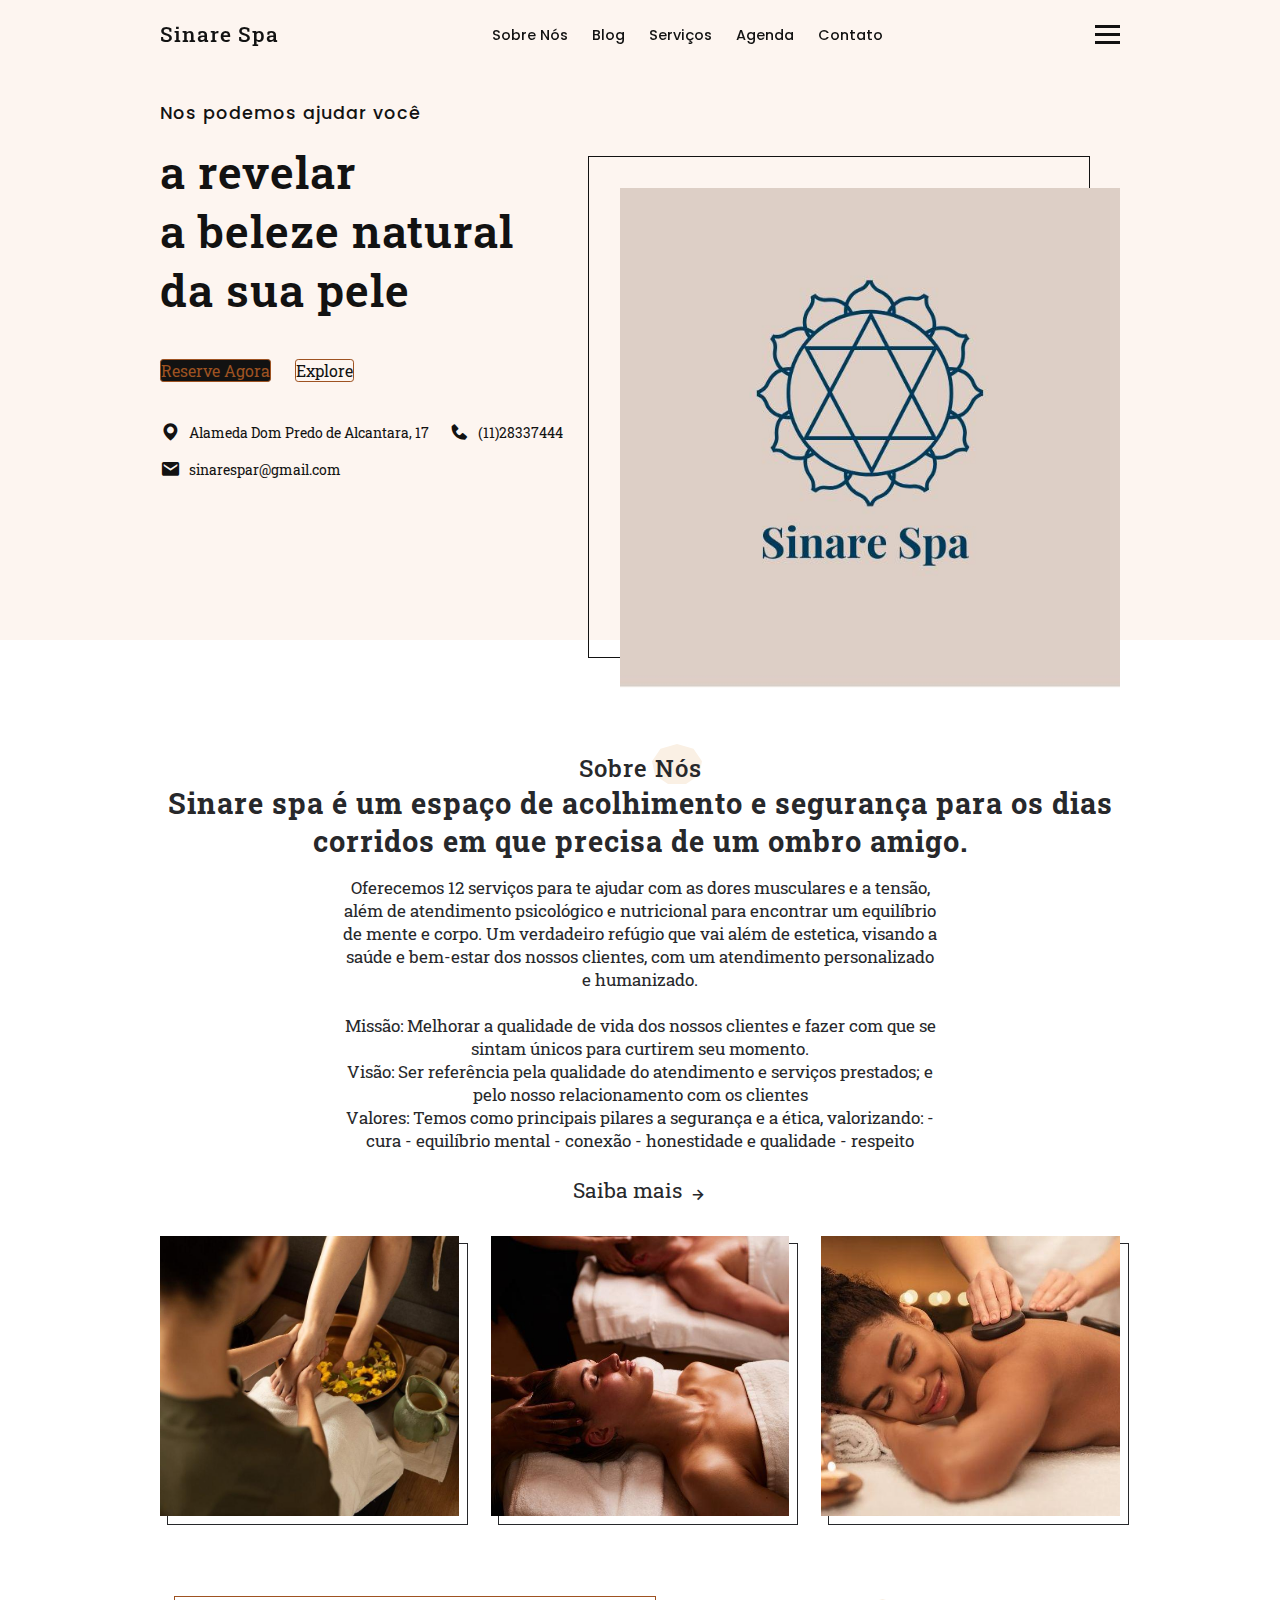
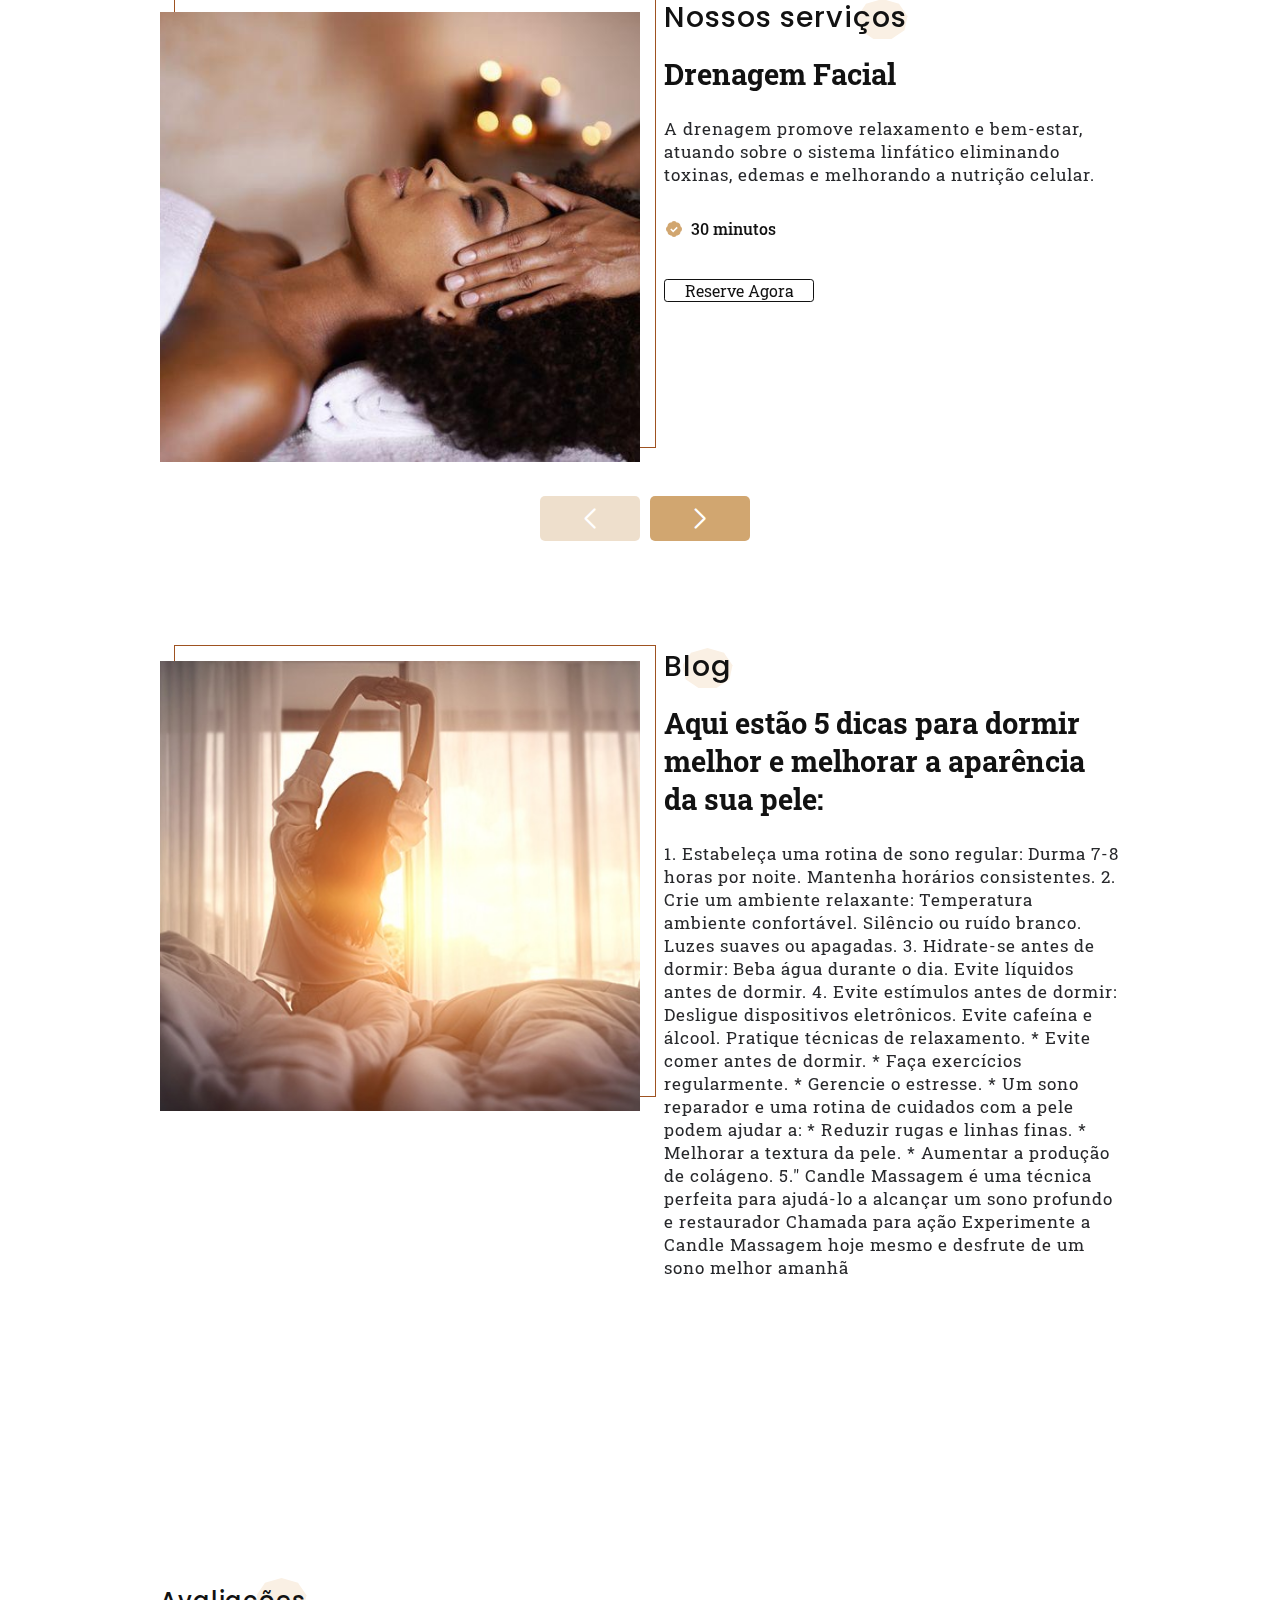
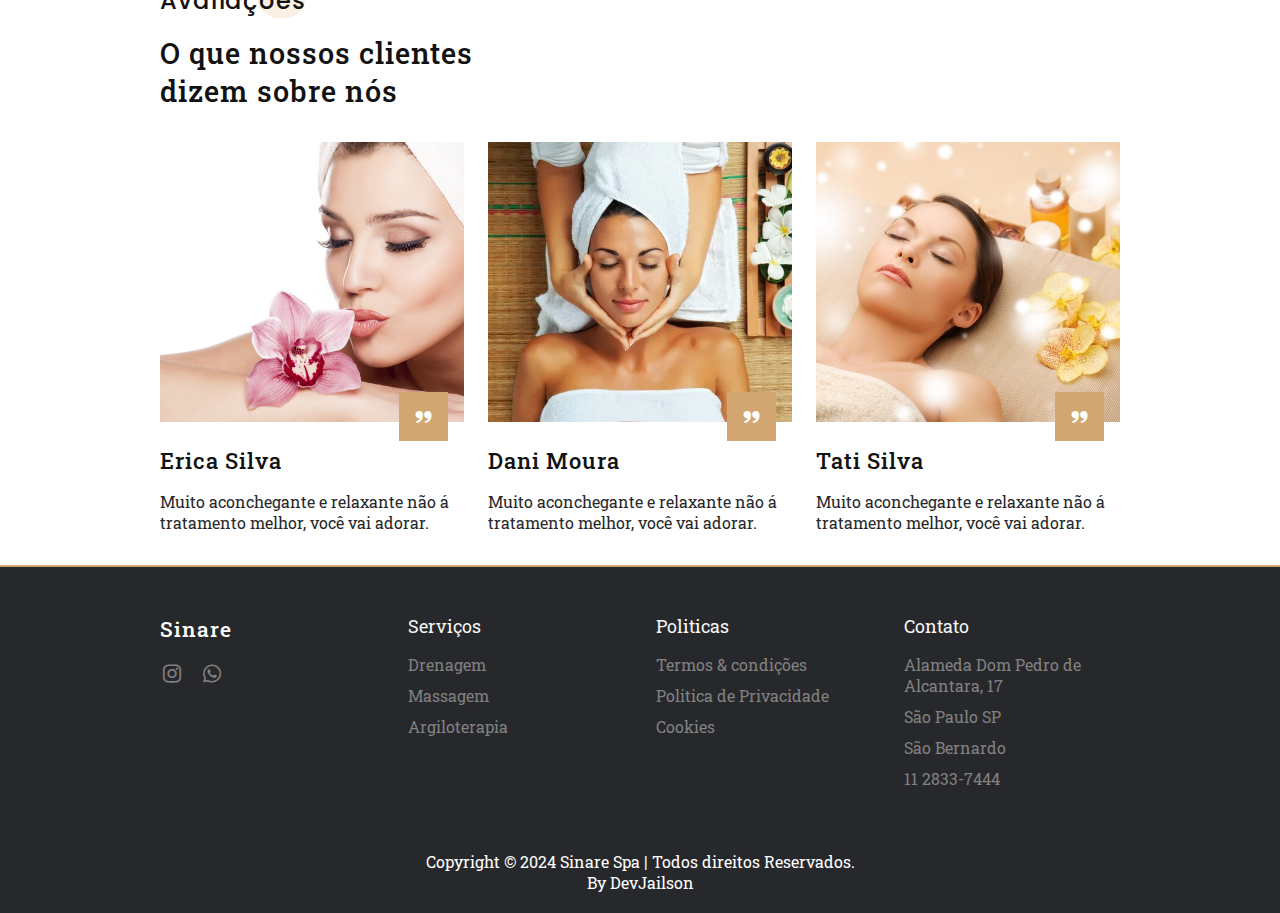
==== commit 95414582: "segundo commit" ====
--- a/index.html
+++ b/index.html
@@ -4,7 +4,7 @@
     <meta charset="UTF-8">
     <meta name="viewport" content="width=device-width, initial-scale=1.0">
     <title>Sinare Spa</title>
-    <link rel="shortcut icon" href="fav-logo.jpeg" type="image/x-icon">
+    <link rel="shortcut icon" href="img/fav-logo.jpeg" type="image/x-icon">
     <link rel="stylesheet" href="style.css">
     <link href='https://unpkg.com/boxicons@2.1.4/css/boxicons.min.css' rel='stylesheet'>
      <!-- Link Swiper's CSS -->
@@ -47,7 +47,7 @@
                 </div>
                 <!--Home Image-->
                 <div class="home-img">
-                    <img src="fav-logo.jpeg" alt="">
+                    <img src="img/fav-logo.jpeg" alt="">
                 </div>
                 <!--Contato-->
                 <div class="contact-info">
@@ -67,7 +67,7 @@
             </div>
             <!--2en home imagem para cecular -->
             <div class="home-bg">
-                <img src="fav-logo.jpeg" alt="">
+                <img src="img/fav-logo.jpeg" alt="">
             </div>
         </div>
     </section>
@@ -96,7 +96,7 @@
         <div class="about-data">
         <!--Box 1-->
         <div class="about-box">
-            <img src="services4.jpeg" alt="">
+            <img src="img/services4.jpeg" alt="">
             <div class="about-overlay">
                 <div class="overlay-text">
                     <h2>Reflexologia podal</h2>
@@ -106,7 +106,7 @@
         </div>
         <!--Box2-->
         <div class="about-box">
-            <img src="drenagem2.jpeg" alt="">
+            <img src="img/drenagem2.jpeg" alt="">
             <div class="about-overlay">
                 <div class="overlay-text">
                     <h2>Drenagem corporal</h2>
@@ -116,7 +116,7 @@
         </div>
         <!--Box 3-->
         <div class="about-box">
-            <img src="services2.jpeg" alt="">
+            <img src="img/services2.jpeg" alt="">
             <div class="about-overlay">
                 <div class="overlay-text">
                     <h2>Massagem com pedras quentes</h2>
@@ -135,7 +135,7 @@
               <div class="swiper-slide">
                 <div class="services-box">
                     <div class="ser-img">
-                        <img src="services6.jpeg" alt="">
+                        <img src="img/services6.jpeg" alt="">
                     </div>
                     <div class="box-data">
                         <h2 class="heading">Nossos serviços</h2>
@@ -157,7 +157,7 @@
                 <div class="swiper-slide">
                     <div class="services-box">
                         <div class="ser-img">
-                            <img src="services9.jpeg" alt="">
+                            <img src="img/services9.jpeg" alt="">
                         </div>
                         <div class="box-data">
                             <h2 class="heading">Nossos serviços</h2>
@@ -179,7 +179,7 @@
               <div class="swiper-slide">
                 <div class="services-box">
                     <div class="ser-img">
-                        <img src="services8.jpeg" alt="">
+                        <img src="img/services8.jpeg" alt="">
                     </div>
                     <div class="box-data">
                         <h2 class="heading">Nossos serviços</h2>
@@ -200,7 +200,7 @@
                 <div class="swiper-slide">
                     <div class="services-box">
                         <div class="ser-img">
-                            <img src="services2.jpeg" alt="">
+                            <img src="img/services2.jpeg" alt="">
                         </div>
                         <div class="box-data">
                             <h2 class="heading">Nossos serviços</h2>
@@ -221,7 +221,7 @@
               <div class="swiper-slide">
                 <div class="services-box">
                     <div class="ser-img">
-                        <img src="services14.jpeg" alt="">
+                        <img src="img/services14.jpeg" alt="">
                     </div>
                     <div class="box-data">
                         <h2 class="heading">Nossos serviços</h2>
@@ -243,7 +243,7 @@
                 <div class="swiper-slide">
                     <div class="services-box">
                         <div class="ser-img">
-                            <img src="services12.jpeg" alt="">
+                            <img src="img/services12.jpeg" alt="">
                         </div>
                         <div class="box-data">
                             <h2 class="heading">Nossos serviços</h2>
@@ -265,7 +265,7 @@
               <div class="swiper-slide">
                 <div class="services-box">
                     <div class="ser-img">
-                        <img src="services10.jpeg" alt="">
+                        <img src="img/services10.jpeg" alt="">
                     </div>
                     <div class="box-data">
                         <h2 class="heading">Nossos serviços</h2>
@@ -287,7 +287,7 @@
                 <div class="swiper-slide">
                     <div class="services-box">
                         <div class="ser-img">
-                            <img src="services11.jpeg" alt="">
+                            <img src="img/services11.jpeg" alt="">
                         </div>
                         <div class="box-data">
                             <h2 class="heading">Nossos serviços</h2>
@@ -310,7 +310,7 @@
               <div class="swiper-slide">
                 <div class="services-box">
                     <div class="ser-img">
-                        <img src="services13.jpeg" alt="">
+                        <img src="img/services13.jpeg" alt="">
                     </div>
                     <div class="box-data">
                         <h2 class="heading">Nossos serviços</h2>
@@ -333,7 +333,7 @@
                  <div class="swiper-slide">
                     <div class="services-box">
                         <div class="ser-img">
-                            <img src="services.jpeg" alt="">
+                            <img src="img/services.jpeg" alt="">
                         </div>
                         <div class="box-data">
                             <h2 class="heading">Nossos serviços</h2>
@@ -355,7 +355,7 @@
               <div class="swiper-slide">
                 <div class="services-box">
                     <div class="ser-img">
-                        <img src="services7.jpeg" alt="">
+                        <img src="img/services7.jpeg" alt="">
                     </div>
                     <div class="box-data">
                         <h2 class="heading">Nossos serviços</h2>
@@ -390,7 +390,7 @@
               <div class="swiper-slide">
                 <div class="blog-box">
                     <div class="ser-img">
-                        <img src="blog1.jpg" alt="">
+                        <img src="img/blog1.jpg" alt="">
                     </div>
                     <div class="box-data">
                         <h2 class="heading">Blog</h2>
@@ -419,7 +419,7 @@
                   <div class="swiper-slide">
                     <div class="blog-box">
                         <div class="ser-img">
-                            <img src="blog2.avif" alt="">
+                            <img src="img/blog2.avif" alt="">
                         </div>
                         <div class="box-data">
                             <h2 class="heading">Blog</h2>
@@ -444,7 +444,7 @@
                    <div class="swiper-slide">
                     <div class="blog-box">
                         <div class="ser-img">
-                            <img src="blog3.jpg" alt="">
+                            <img src="img/blog3.jpg" alt="">
                         </div>
                         <div class="box-data">
                             <h2 class="heading">Blog</h2>
@@ -467,7 +467,7 @@
                    <div class="swiper-slide">
                     <div class="blog-box">
                         <div class="ser-img">
-                            <img src="blog4.webp" alt="">
+                            <img src="img/blog4.webp" alt="">
                         </div>
                         <div class="box-data">
                             <h2 class="heading">Blog</h2>
@@ -502,7 +502,7 @@
         <!--Box 1-->
         <div class="t-box">
             <div class="t-img">
-                <img src="avaliacao1.jpg" alt="">
+                <img src="img/avaliacao1.jpg" alt="">
                 <i class='bx bxs-quote-alt-right'></i>
             </div>
             <h2>Erica Silva</h2>
@@ -511,7 +511,7 @@
           <!--Box 2-->
           <div class="t-box">
             <div class="t-img">
-                <img src="avaliacao2.jpg" alt="">
+                <img src="img/avaliacao2.jpg" alt="">
                 <i class='bx bxs-quote-alt-right'></i>
             </div>
             <h2>Dani Moura</h2>
@@ -520,7 +520,7 @@
           <!--Box 3-->
           <div class="t-box">
             <div class="t-img">
-                <img src="avaliacao3.jpg" alt="">
+                <img src="img/avaliacao3.jpg" alt="">
                 <i class='bx bxs-quote-alt-right'></i>
             </div>
             <h2>Tati Silva</h2>
@@ -546,9 +546,9 @@
             </div>
             <div class="footer-box">
                 <h3>Politicas</h3>
-                <a href="#">Privacidade</a>
-                <a href="#">Politica de Privacidade</a>
-                <a href="#">Cookies</a>
+                <a href="politics/termos.html" target="_blank"> Termos & condições</a>
+                <a href="politics/politica.html" target="_blank">Politica de Privacidade</a>
+                <a href="politics/cookies.html" target="_blank">Cookies</a>
             </div>
             <div class="footer-box">
                 <h3>Contato</h3>
@@ -560,7 +560,8 @@
         </div>
     </section>
     <div class="copyright">
-        <p>Copyright &#169; 2024 Sinare Spa | Todos direitos Reservados.<br>By DevJailson</p>
+        <p>Copyright &#169; 2024 Sinare Spa | Todos direitos Reservados.<br></p>
+        <a href="https://primeirosite-2que015n7-jailson-silva32.vercel.app/" target="_blank">By DevJailson</a>
     </div>
     <!-- Swiper JS -->
   <script src="https://cdn.jsdelivr.net/npm/swiper@11/swiper-bundle.min.js"></script>
--- a/style.css
+++ b/style.css
@@ -583,6 +583,14 @@
 .copyright p{
     color: var(--bg-color);
 }
+.copyright a{
+    padding-top: 5px;
+    color: var(--bg-color);
+}
+.copyright a:hover{
+    color: #d1a670;
+}
+    
 /*Responsive*/
 @media (max-width: 985px){
     .container{
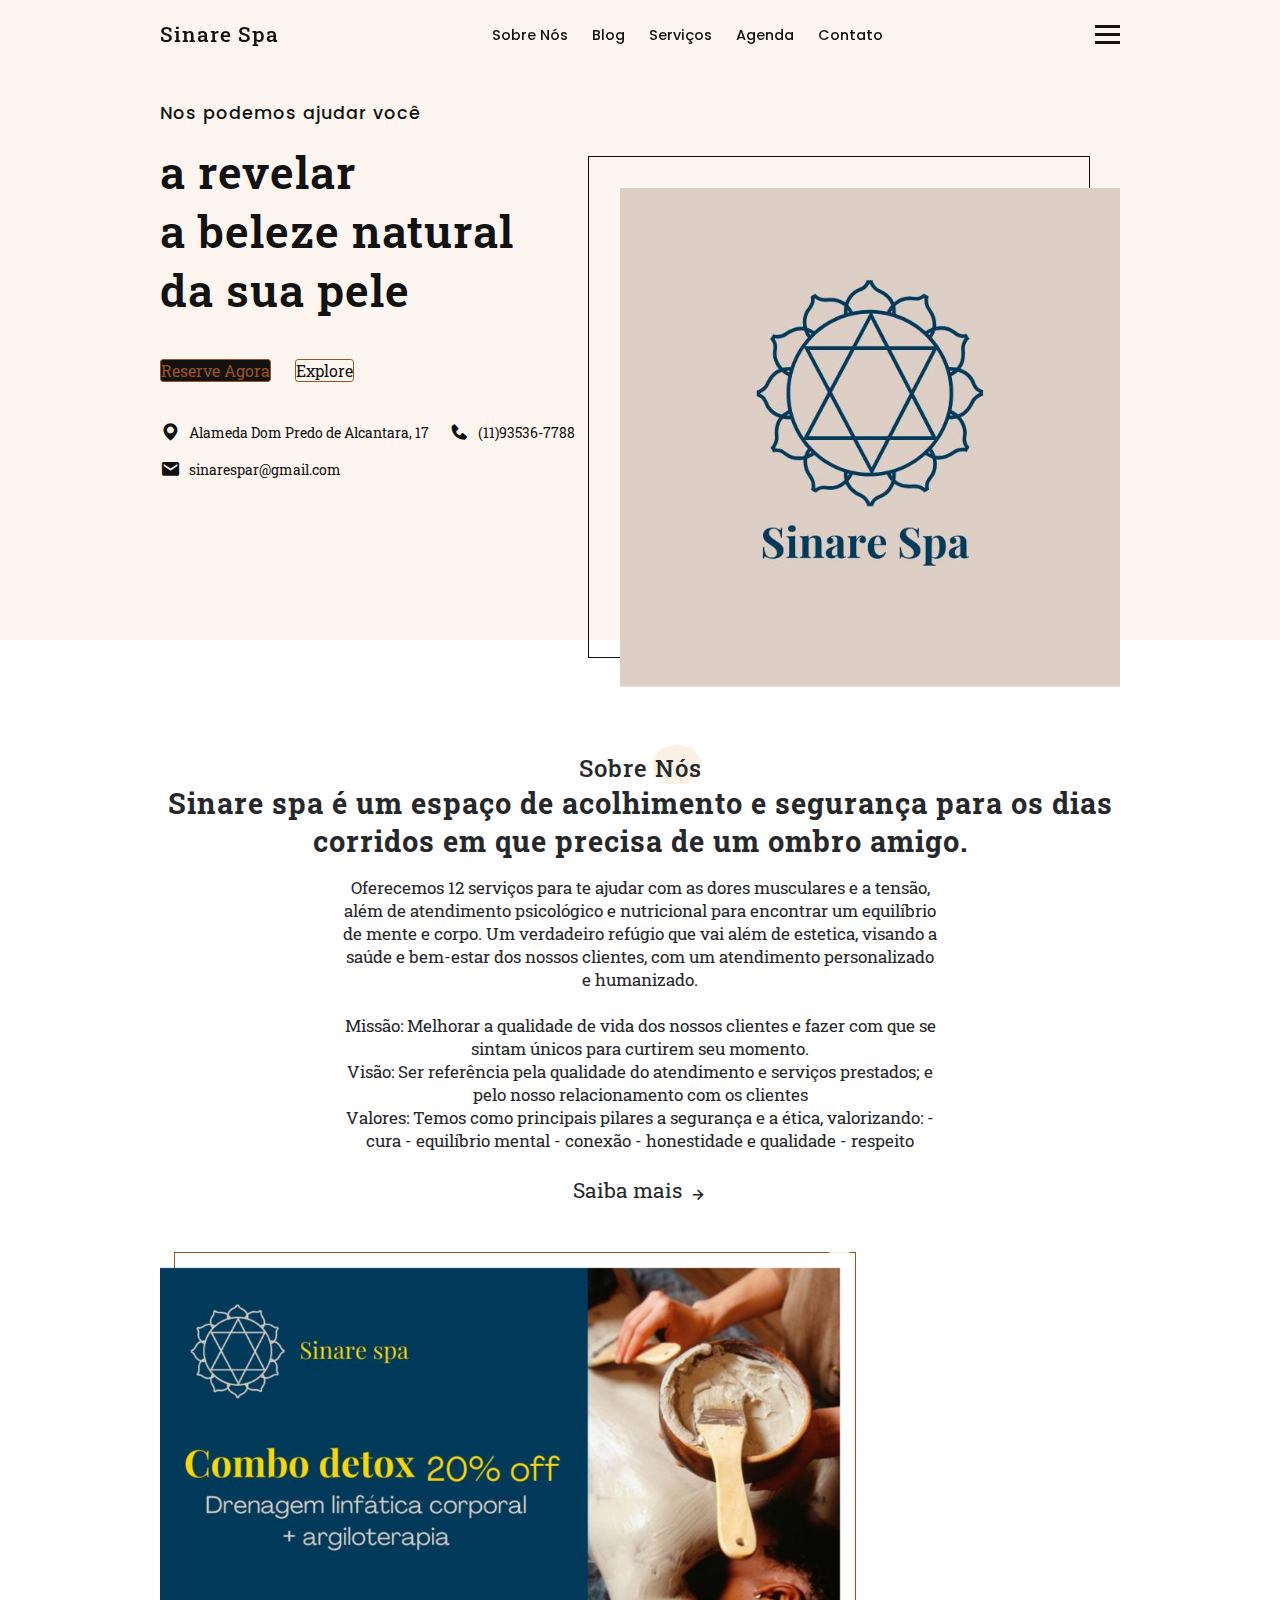
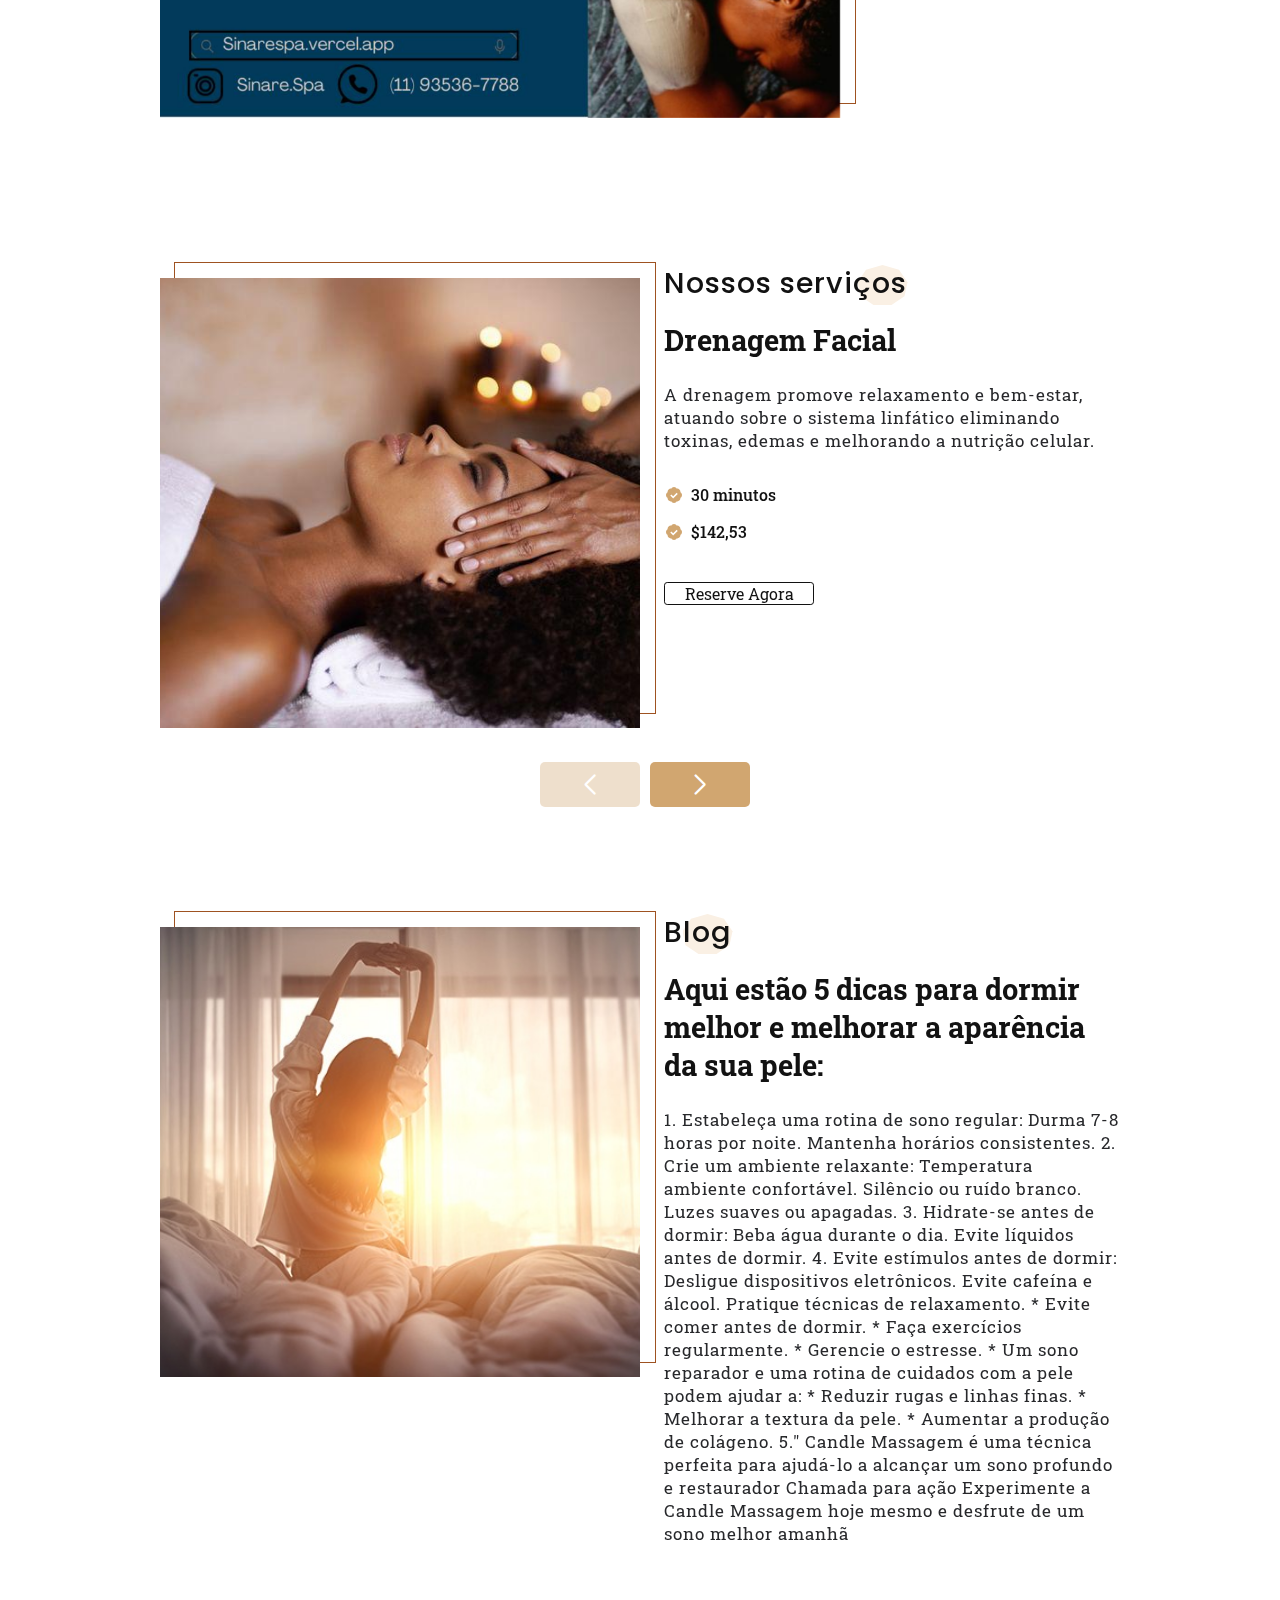
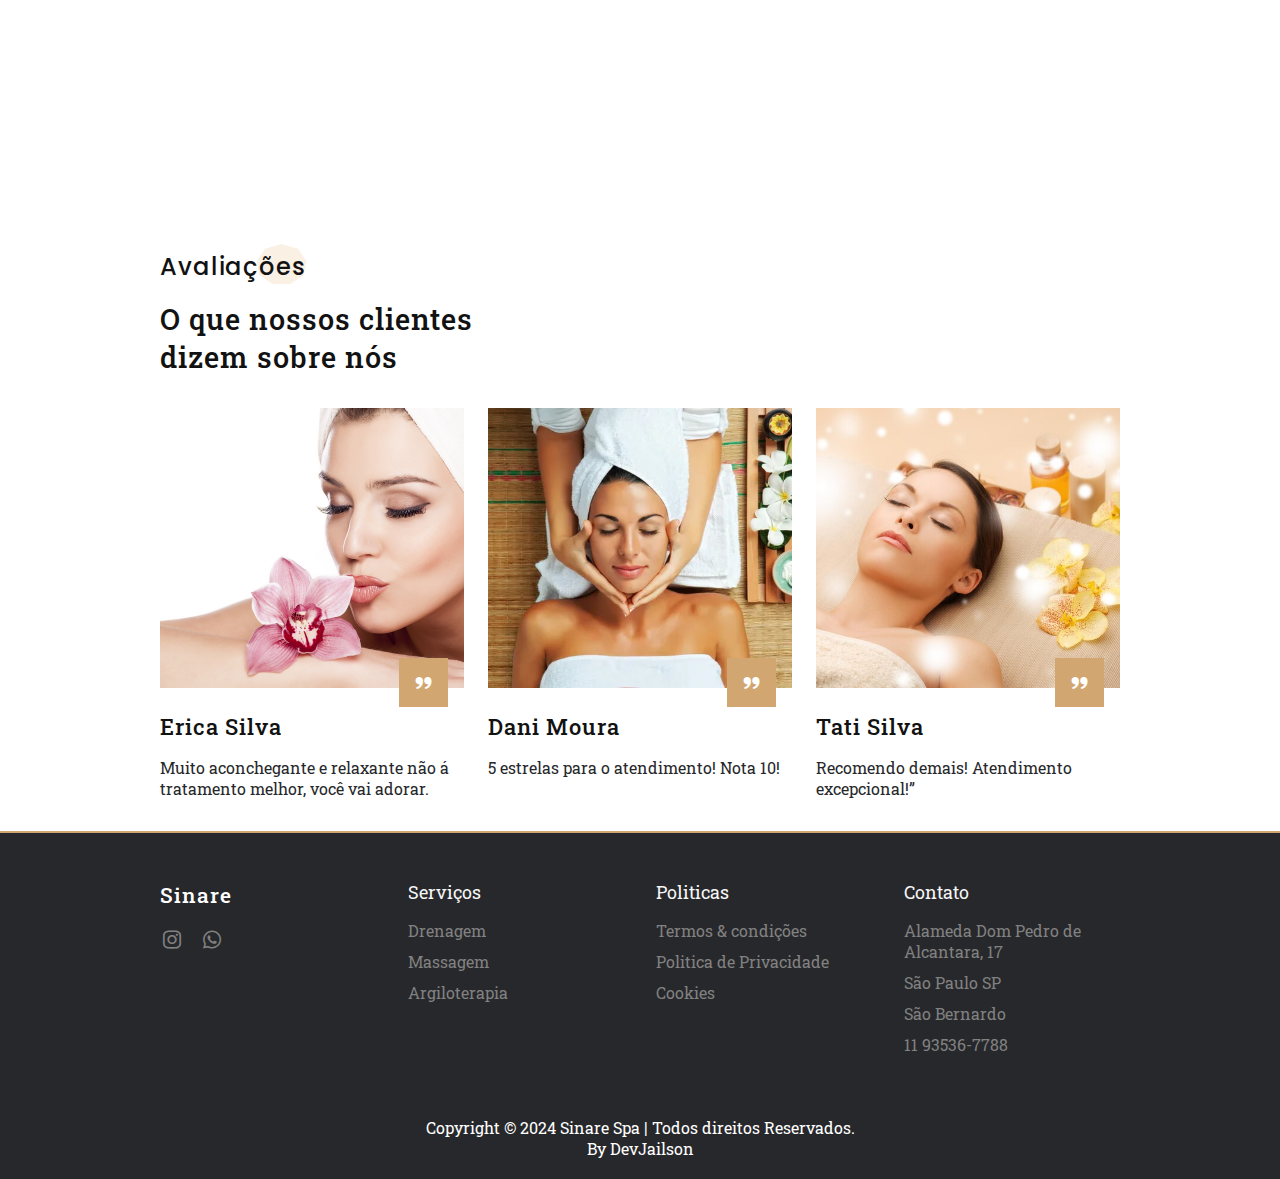
==== commit 8689724c: "terceiro commit" ====
--- a/index.html
+++ b/index.html
@@ -57,7 +57,7 @@
                     </div>
                     <div class="contact-info-box">
                         <i class='bx bxs-phone'></i>
-                        <span>(11)28337444</span>
+                        <span>(11)93536-7788</span>
                     </div>
                     <div class="contact-info-box">
                         <i class='bx bxs-envelope' ></i>
@@ -93,9 +93,42 @@
         </a>
         </div>
         <!--Sobre Data-->
-        <div class="about-data">
+        <section class="banner container" id="banner">
+            <!--blog content-->
+            <div class="swiper banner-content">
+                <div class="swiper-wrapper">
+                    <!--Box 1-->
+                  <div class="swiper-slide">
+                    <div class="banner-box">
+                        <div class="serr-img">
+                            <img src="img/banner1.jpeg" alt="">
+                        </div>
+                        <div class="boxx-data">
+                            <h2 class="heading"></h2>
+                        
+                        </div>
+                    </div>
+                  </div>
+                      <!--Box 2-->
+                      <div class="swiper-slide">
+                        <div class="banner-box">
+                            <div class="serr-img">
+                                <img src="img/banner2.jpeg" alt="">
+                            </div>
+                            <div class="boxx-data">
+                                <h2 class="heading"></h2>
+                                
+                                
+                            </div>
+                        </div>
+                      </div>
+                       
+            </div>
+        </section>
+     <div class="about-data">
+        
         <!--Box 1-->
-        <div class="about-box">
+        <!-- <div class="about-box">
             <img src="img/services4.jpeg" alt="">
             <div class="about-overlay">
                 <div class="overlay-text">
@@ -103,9 +136,9 @@
                     <p>20 minutos</p>
                 </div>
             </div>
-        </div>
+        </div> -->
         <!--Box2-->
-        <div class="about-box">
+        <!-- <div class="about-box">
             <img src="img/drenagem2.jpeg" alt="">
             <div class="about-overlay">
                 <div class="overlay-text">
@@ -113,9 +146,9 @@
                     <p>50 minutos</p>
                 </div>
             </div>
-        </div>
+        </div> -->
         <!--Box 3-->
-        <div class="about-box">
+        <!-- <div class="about-box">
             <img src="img/services2.jpeg" alt="">
             <div class="about-overlay">
                 <div class="overlay-text">
@@ -123,7 +156,7 @@
                     <p>50 minutos</p>
                 </div>
             </div>
-        </div>
+        </div> -->
         </div>
     </section>
     <!--Servicos-->
@@ -147,6 +180,10 @@
                                 <i class='bx bxs-badge-check'></i>
                                 <span>30 minutos</span>
                             </div>
+                            <div class="p-box">
+                                <i class='bx bxs-badge-check'></i>
+                                <span>$142,53</span>
+                            </div>
                             <!--Btn-->
                             <a href="#" class="book-now btn">Reserve Agora</a>
                         </div>
@@ -169,6 +206,10 @@
                                     <i class='bx bxs-badge-check'></i>
                                     <span>20 minutos</span>
                                 </div>
+                                <div class="p-box">
+                                    <i class='bx bxs-badge-check'></i>
+                                    <span>$156,93</span>
+                                </div>
                                 <!--Btn-->
                                 <a href="#" class="book-now btn">Reserve Agora</a>
                             </div>
@@ -190,6 +231,10 @@
                                 <i class='bx bxs-badge-check'></i>
                                 <span>50 minutos</span>
                             </div>
+                            <div class="p-box">
+                                <i class='bx bxs-badge-check'></i>
+                                <span>$189,28</span>
+                            </div>
                             <!--Btn-->
                             <a href="#" class="book-now btn">Reserve Agora</a>
                         </div>
@@ -210,6 +255,10 @@
                                 <div class="p-box">
                                     <i class='bx bxs-badge-check'></i>
                                     <span>50 minutos</span>
+                                </div>
+                                <div class="p-box">
+                                    <i class='bx bxs-badge-check'></i>
+                                    <span>$156,19</span>
                                 </div>
                                 <!--Btn-->
                                 <a href="#" class="book-now btn">Reserve Agora</a>
@@ -233,6 +282,10 @@
                                 <i class='bx bxs-badge-check'></i>
                                 <span>50 minutos</span>
                             </div>
+                            <div class="p-box">
+                                <i class='bx bxs-badge-check'></i>
+                                <span>$165,99</span>
+                            </div>
                             <!--Btn-->
                             <a href="#" class="book-now btn">Reserve Agora</a>
                         </div>
@@ -254,6 +307,10 @@
                                 <div class="p-box">
                                     <i class='bx bxs-badge-check'></i>
                                     <span>50 minutos</span>
+                                </div>
+                                <div class="p-box">
+                                    <i class='bx bxs-badge-check'></i>
+                                    <span>$160,74</span>
                                 </div>
                                 <!--Btn-->
                                 <a href="#" class="book-now btn">Reserve Agora</a>
@@ -277,6 +334,10 @@
                                 <i class='bx bxs-badge-check'></i>
                                 <span>20 minutos</span>
                             </div>
+                            <div class="p-box">
+                                <i class='bx bxs-badge-check'></i>
+                                <span>$150,70</span>
+                            </div>
                             <!--Btn-->
                             <a href="#" class="book-now btn">Reserve Agora</a>
                         </div>
@@ -299,6 +360,10 @@
                                 <div class="p-box">
                                     <i class='bx bxs-badge-check'></i>
                                     <span>50 minutos</span>
+                                </div>
+                                <div class="p-box">
+                                    <i class='bx bxs-badge-check'></i>
+                                    <span>$161.36</span>
                                 </div>
                                 <!--Btn-->
                                 <a href="#" class="book-now btn">Reserve Agora</a>
@@ -323,6 +388,10 @@
                                 <i class='bx bxs-badge-check'></i>
                                 <span>20 minutos</span>
                             </div>
+                            <div class="p-box">
+                                <i class='bx bxs-badge-check'></i>
+                                <span>$164.61</span>
+                            </div>
                             <!--Btn-->
                             <a href="#" class="book-now btn">Reserve Agora</a>
                         </div>
@@ -344,6 +413,10 @@
                                 <div class="p-box">
                                     <i class='bx bxs-badge-check'></i>
                                     <span>50 minutos</span>
+                                </div>
+                                <div class="p-box">
+                                    <i class='bx bxs-badge-check'></i>
+                                    <span>$157.85</span>
                                 </div>
                                 <!--Btn-->
                                 <a href="#" class="book-now btn">Reserve Agora</a>
@@ -366,6 +439,10 @@
                             <div class="p-box">
                                 <i class='bx bxs-badge-check'></i>
                                 <span>50 minutos</span>
+                            </div>
+                            <div class="p-box">
+                                <i class='bx bxs-badge-check'></i>
+                                <span>$156.82</span>
                             </div>
                             <!--Btn-->
                             <a href="#" class="book-now btn">Reserve Agora</a>
@@ -515,7 +592,7 @@
                 <i class='bx bxs-quote-alt-right'></i>
             </div>
             <h2>Dani Moura</h2>
-            <p>Muito aconchegante e relaxante não á tratamento melhor, você vai adorar.</p>
+            <p>5 estrelas para o atendimento! Nota 10!</p>
         </div>
           <!--Box 3-->
           <div class="t-box">
@@ -524,7 +601,7 @@
                 <i class='bx bxs-quote-alt-right'></i>
             </div>
             <h2>Tati Silva</h2>
-            <p>Muito aconchegante e relaxante não á tratamento melhor, você vai adorar.</p>
+            <p>Recomendo demais! Atendimento excepcional!”</p>
         </div>
     </div>
     </section>
@@ -540,9 +617,9 @@
             </div>
             <div class="footer-box">
                 <h3>Serviços</h3>
-                <a href="#">Drenagem</a>
-                <a href="#">Massagem</a>
-                <a href="#">Argiloterapia</a>
+                <a href="#services">Drenagem</a>
+                <a href="#services">Massagem</a>
+                <a href="#services">Argiloterapia</a>
             </div>
             <div class="footer-box">
                 <h3>Politicas</h3>
@@ -555,7 +632,7 @@
                 <p>Alameda Dom Pedro de Alcantara, 17 </p>
                 <p>São Paulo SP</p> 
                 <p>São Bernardo</p> 
-                <p>11 2833-7444</p>
+                <p>11 93536-7788</p>
             </div>
         </div>
     </section>
--- a/style.css
+++ b/style.css
@@ -405,6 +405,68 @@
 .p-box span{
     font-weight: 500;
 }
+
+/*Banner*/
+.banner .heading{
+    margin-bottom: 1rem;
+}
+.serr-img{
+    position: relative;
+    width: 680px;
+    height: 450px;
+    margin-top: 1rem;
+}
+.serr-img::after{
+    content: "";
+    width: 100%;
+    height: 100%;
+    position: absolute;
+    top: -1rem;
+    right: -1rem;
+    border: 1px solid var(--main-color);
+    background: transparent;
+    z-index: -1;
+}
+.serr-img img{
+    width: 100%;
+    height: 100%;
+    object-fit: cover;
+    object-position: center;
+}
+.banner-box{
+    display: grid;
+    grid-template-columns: repeat(2, 1fr);
+    gap: 1.5rem;
+}
+.banner-data h2{
+font-size: 1.8rem;
+}
+.banner-data p{
+    font-size: 1.075rem;
+    color: var(--text-alter-color);
+    letter-spacing: 1px;
+    margin: 1.5rem 0;
+}
+.packge{
+    display: grid;
+    row-gap: 1rem;
+    margin: 2rem 0 1rem;
+}
+.p-box{
+    display: flex;
+    align-items: center;
+    column-gap: 0.5rem;
+}
+.p-box .bx{
+    font-size: 1.2rem;
+    color: #d1a670;
+}
+.p-box span{
+    font-weight: 500;
+}
+
+
+
 .book-now{
     max-width: 150px;
     text-align: center;
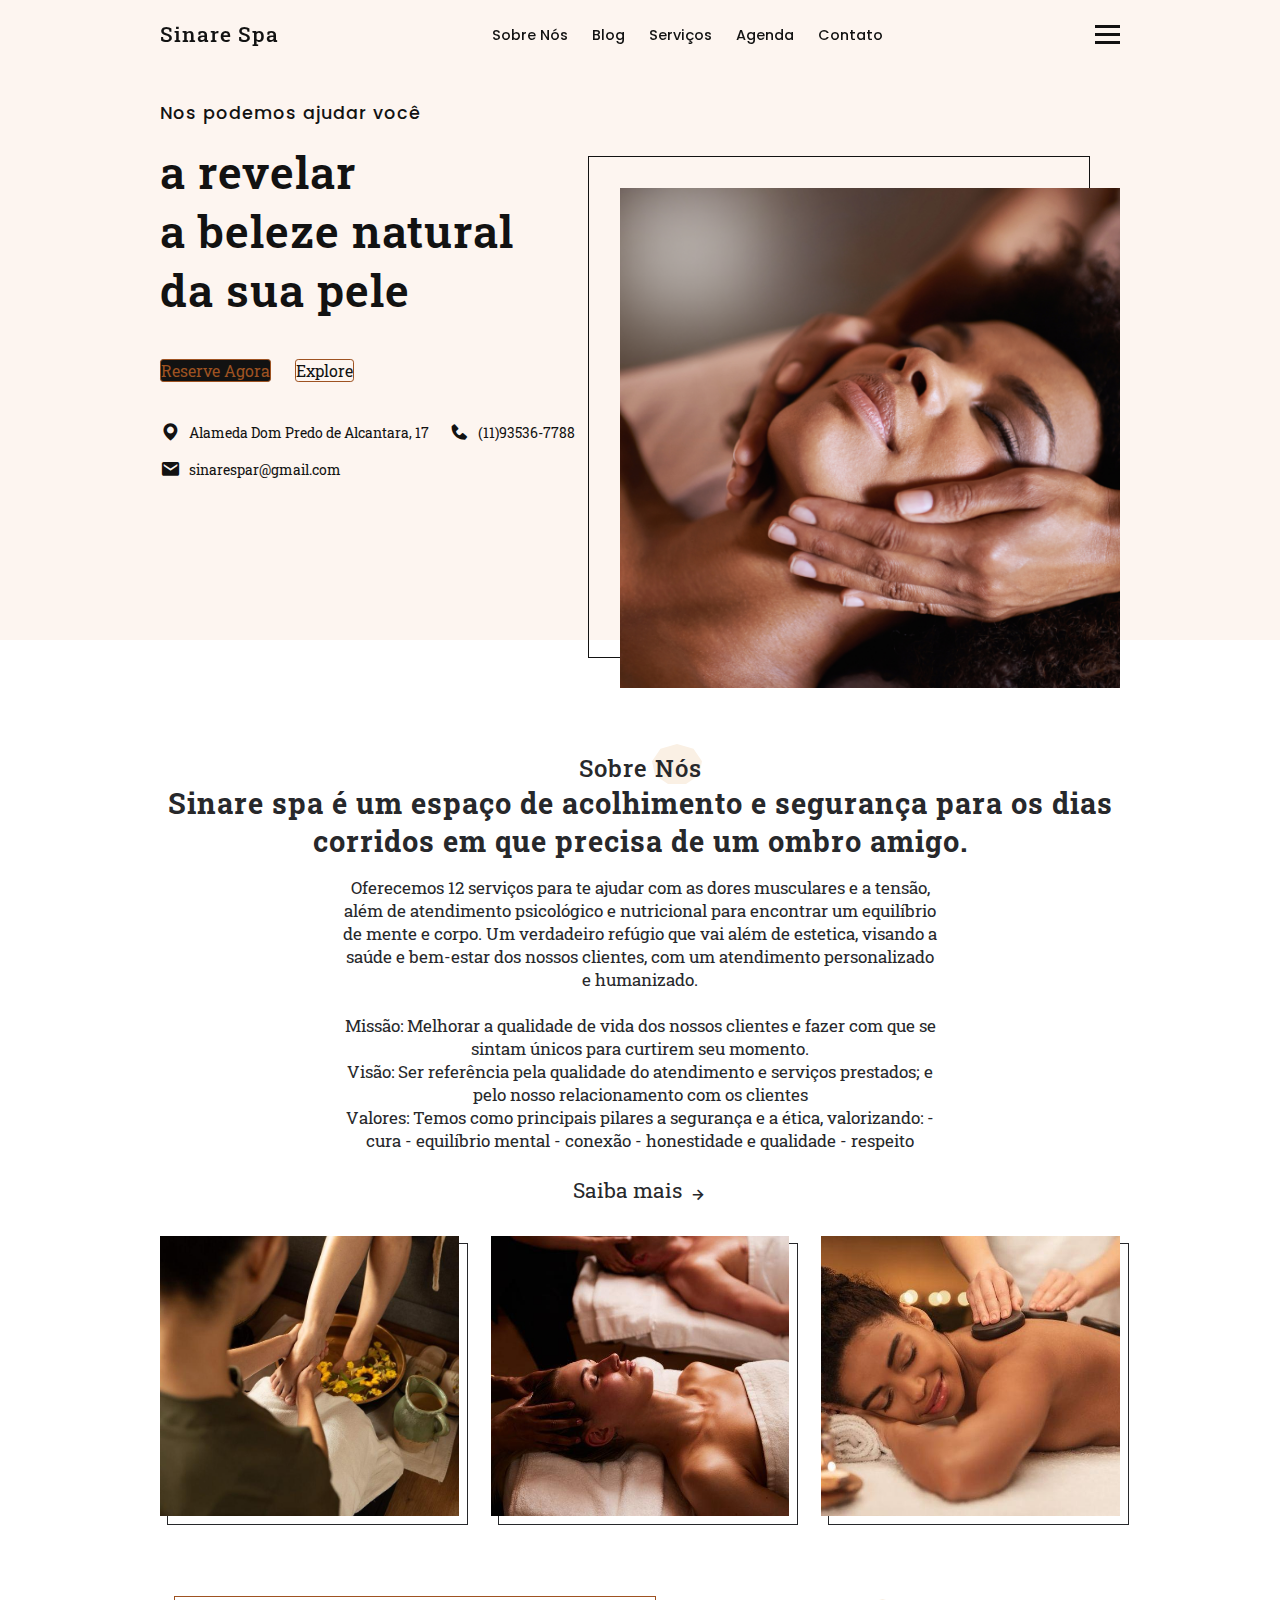
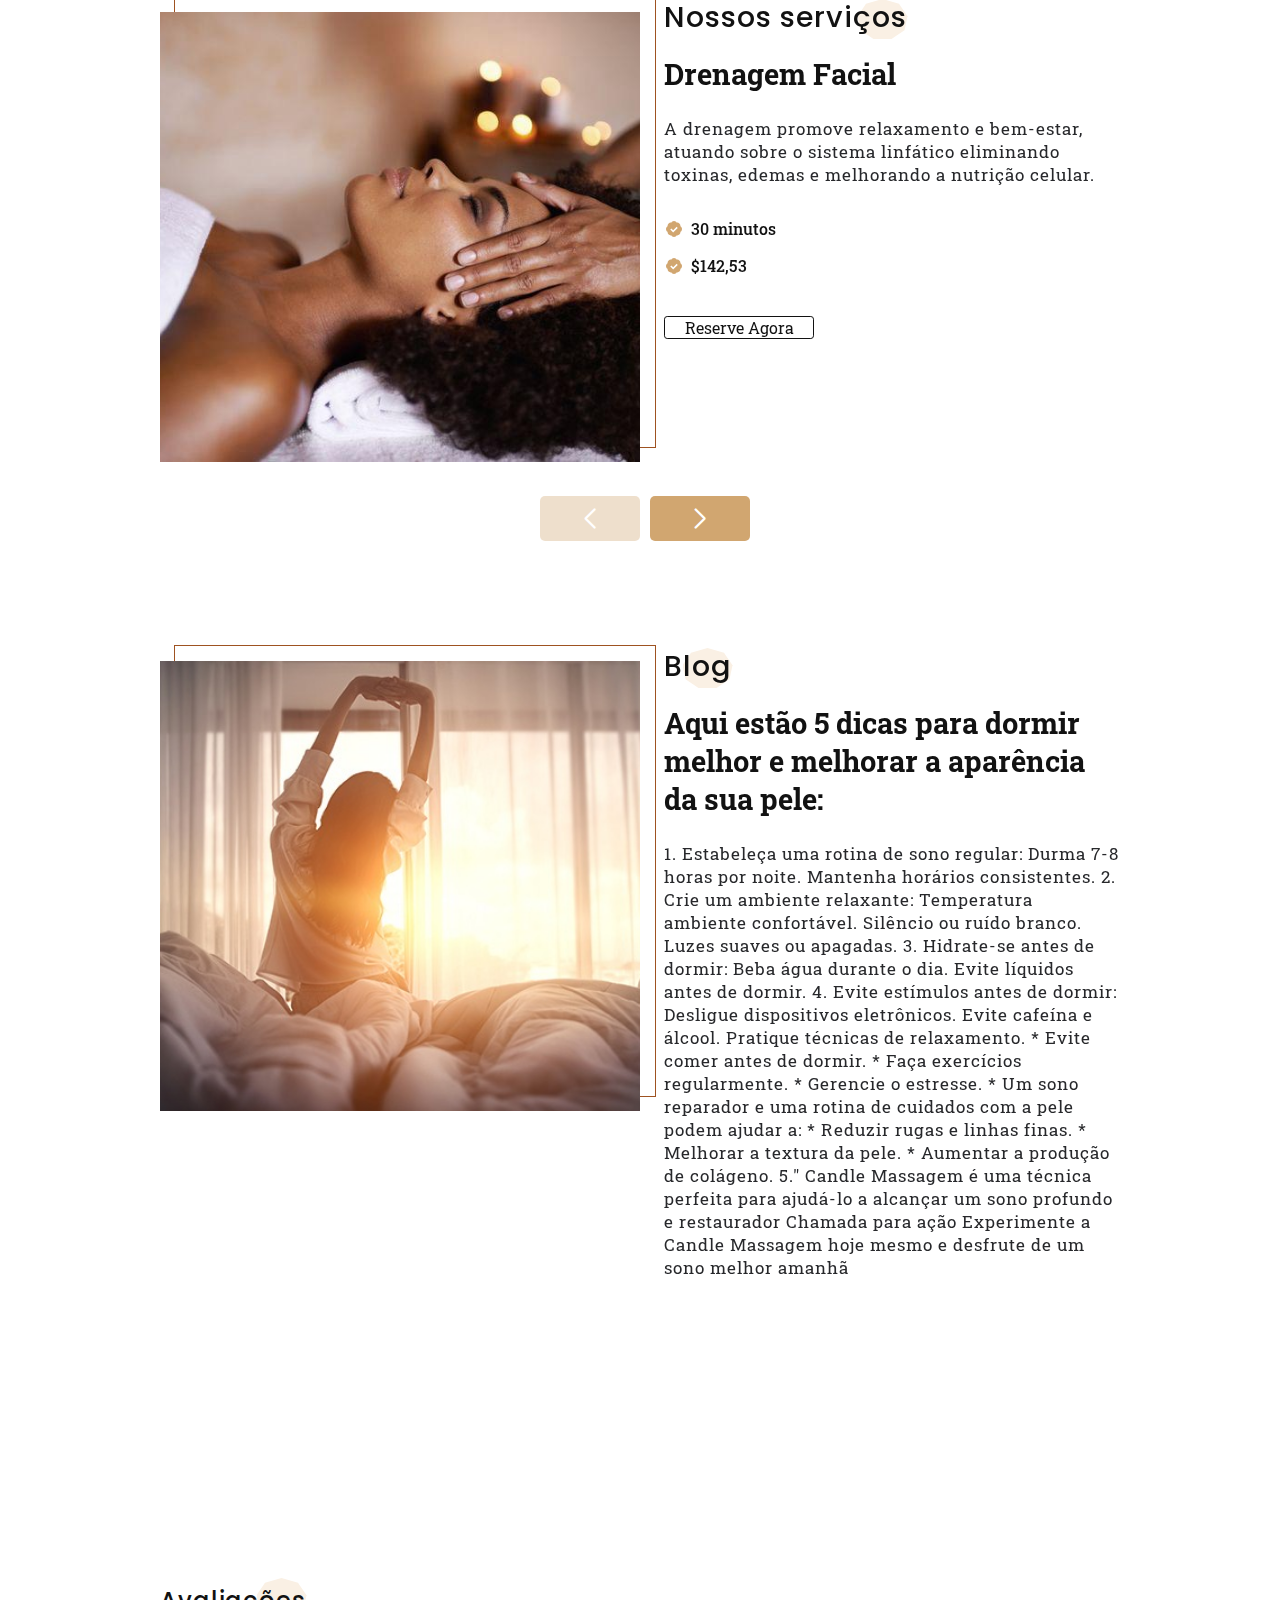
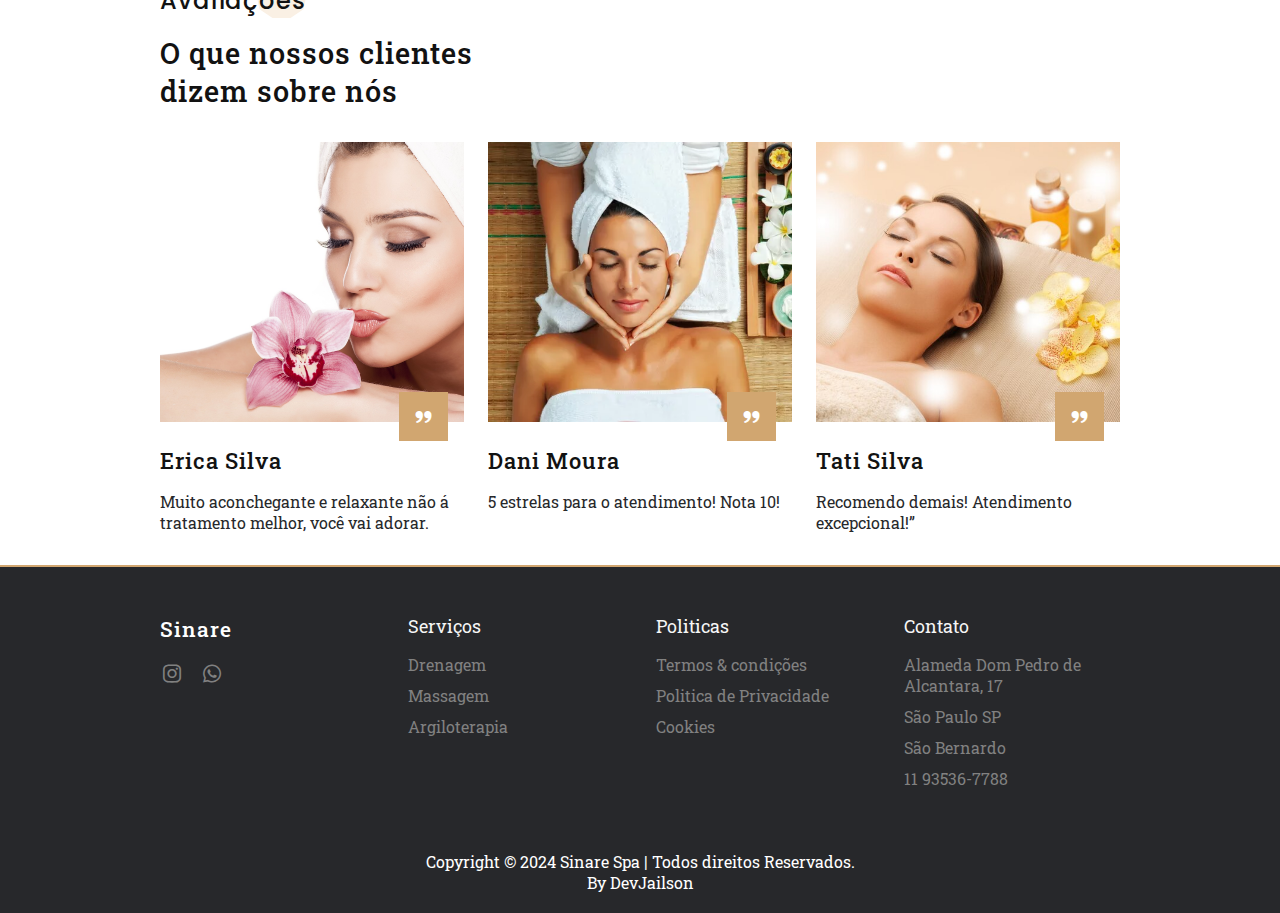
==== commit b55437b1: "atualização" ====
--- a/index.html
+++ b/index.html
@@ -47,7 +47,7 @@
                 </div>
                 <!--Home Image-->
                 <div class="home-img">
-                    <img src="img/fav-logo.jpeg" alt="">
+                    <img src="img/drenagem-facial.png" alt="">
                 </div>
                 <!--Contato-->
                 <div class="contact-info">
@@ -67,7 +67,7 @@
             </div>
             <!--2en home imagem para cecular -->
             <div class="home-bg">
-                <img src="img/fav-logo.jpeg" alt="">
+                <img src="img/drenagem-facial.png" alt="">
             </div>
         </div>
     </section>
@@ -93,12 +93,12 @@
         </a>
         </div>
         <!--Sobre Data-->
-        <section class="banner container" id="banner">
+        <!--<section class="banner container" id="banner">
             <!--blog content-->
-            <div class="swiper banner-content">
+            <!--<div class="swiper banner-content">
                 <div class="swiper-wrapper">
                     <!--Box 1-->
-                  <div class="swiper-slide">
+                  <!--<div class="swiper-slide">
                     <div class="banner-box">
                         <div class="serr-img">
                             <img src="img/banner1.jpeg" alt="">
@@ -110,7 +110,7 @@
                     </div>
                   </div>
                       <!--Box 2-->
-                      <div class="swiper-slide">
+                      <!--<div class="swiper-slide">
                         <div class="banner-box">
                             <div class="serr-img">
                                 <img src="img/banner2.jpeg" alt="">
@@ -124,11 +124,12 @@
                       </div>
                        
             </div>
-        </section>
+        </section>-->
+        
      <div class="about-data">
         
-        <!--Box 1-->
-        <!-- <div class="about-box">
+        <!-- Box 1-->
+        <div class="about-box">
             <img src="img/services4.jpeg" alt="">
             <div class="about-overlay">
                 <div class="overlay-text">
@@ -136,9 +137,9 @@
                     <p>20 minutos</p>
                 </div>
             </div>
-        </div> -->
+        </div> 
         <!--Box2-->
-        <!-- <div class="about-box">
+         <div class="about-box">
             <img src="img/drenagem2.jpeg" alt="">
             <div class="about-overlay">
                 <div class="overlay-text">
@@ -146,9 +147,9 @@
                     <p>50 minutos</p>
                 </div>
             </div>
-        </div> -->
+        </div>
         <!--Box 3-->
-        <!-- <div class="about-box">
+        <div class="about-box">
             <img src="img/services2.jpeg" alt="">
             <div class="about-overlay">
                 <div class="overlay-text">
@@ -156,7 +157,7 @@
                     <p>50 minutos</p>
                 </div>
             </div>
-        </div> -->
+        </div> 
         </div>
     </section>
     <!--Servicos-->
